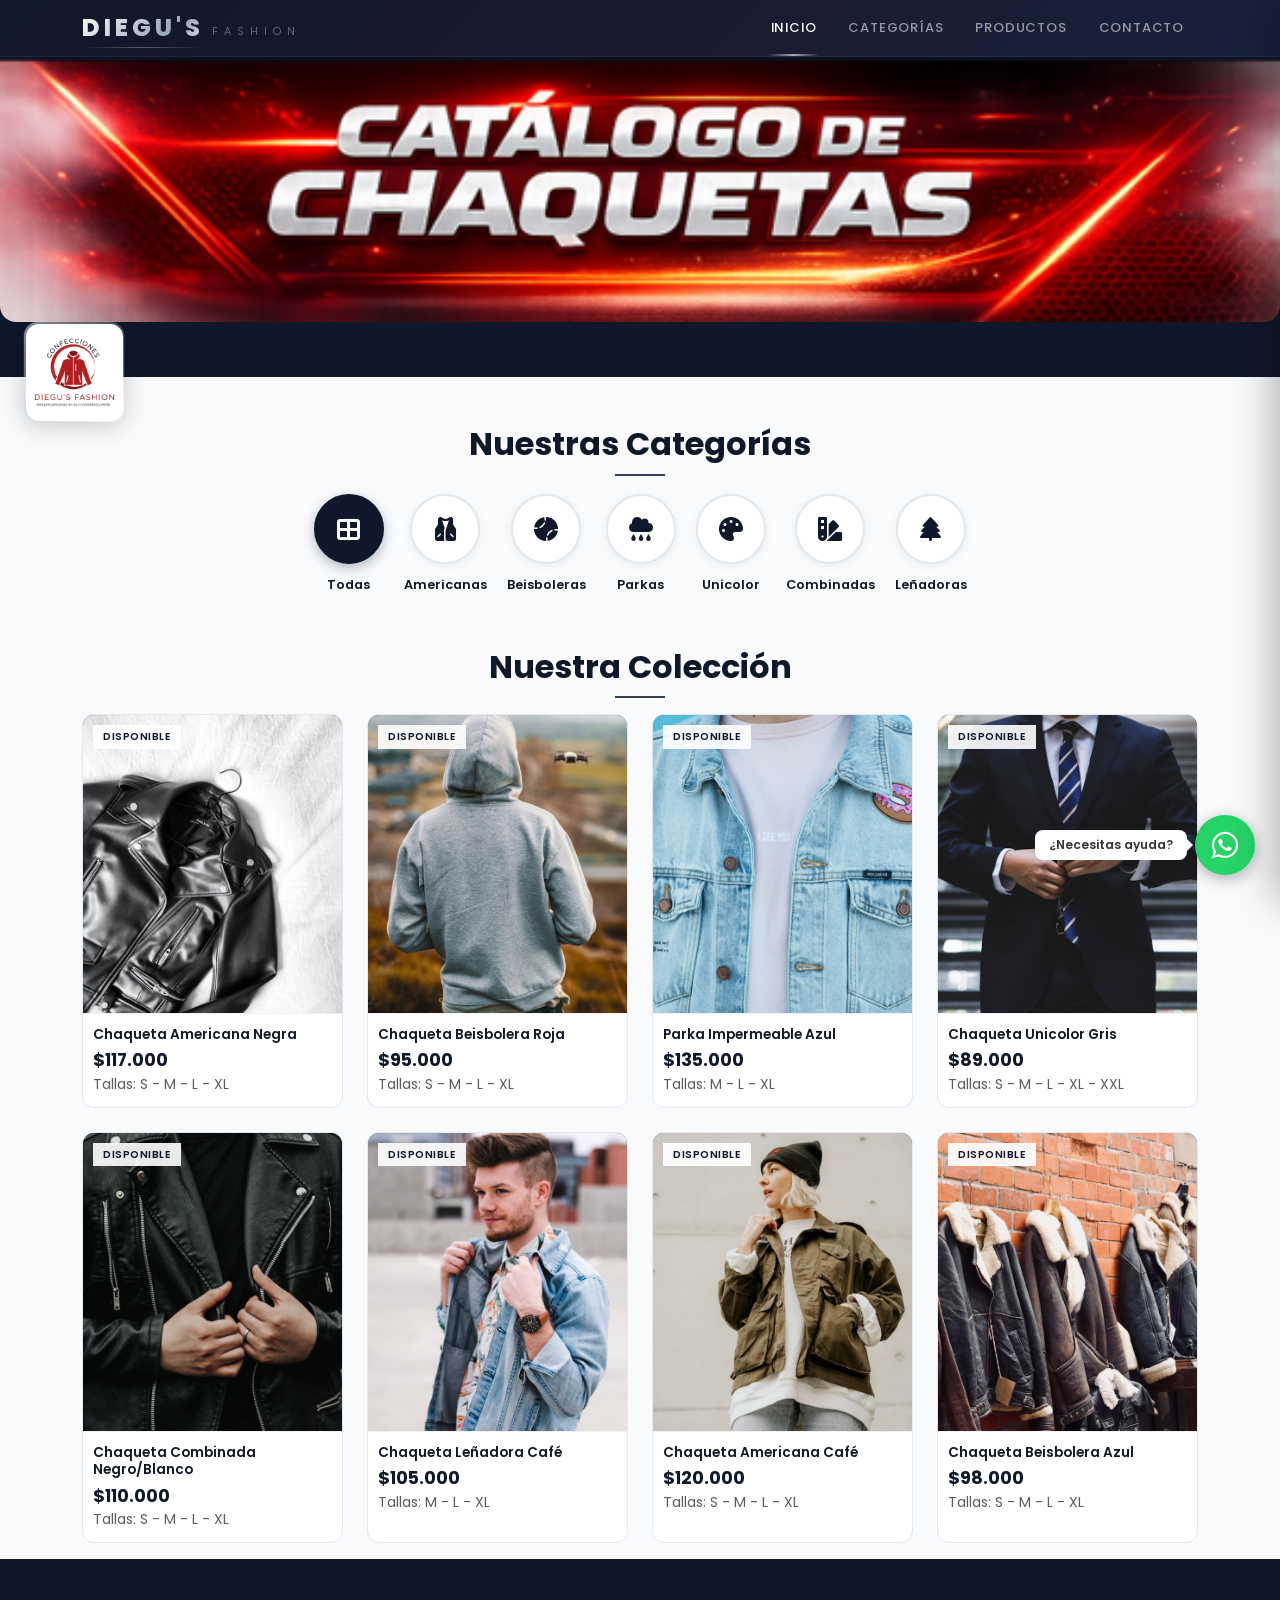
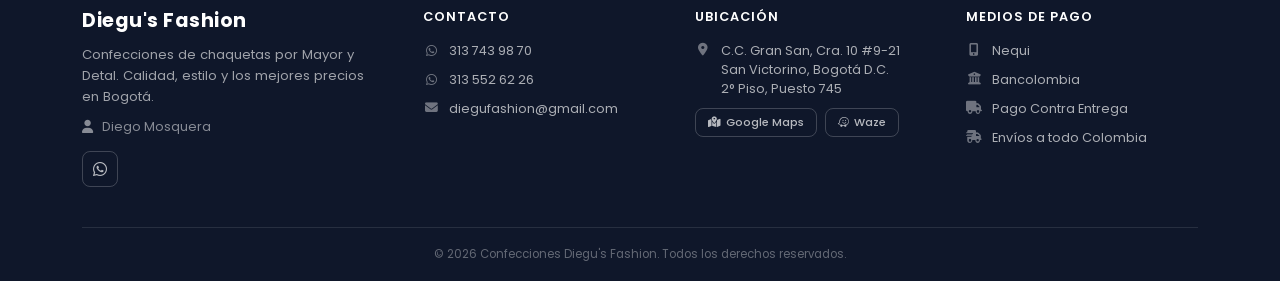
==== index.html @ 2c4150ee "Agregar descripción y colores disponibles a productos (admin + Vista Rápida) - Admin: campos descrip" ====
<!DOCTYPE html>
<html lang="es">
<head>
    <meta charset="UTF-8">
    <meta name="viewport" content="width=device-width, initial-scale=1.0">
    <title>Diegu's Fashion - Chaquetas por Mayor y Detal en Bogotá</title>
    <meta name="description" content="Confecciones Diegu's Fashion - Chaquetas por Mayor y Detal. C.C. Gran San, Cra. 10 #9-21, San Victorino, Bogotá D.C. 2° Piso Puesto 745. Americanas, Beisboleras, Parkas y más.">
    <meta name="keywords" content="chaquetas bogota, chaquetas por mayor, chaquetas detal, san victorino, gran san, americana, beisbolera, parka, confecciones diegu fashion">
    <meta name="author" content="Confecciones Diegu's Fashion">
    <meta name="robots" content="index, follow">
    <meta http-equiv="X-Frame-Options" content="DENY">
    <meta http-equiv="Content-Security-Policy" content="frame-ancestors 'none';">
    <link rel="canonical" href="https://www.diegufashion.com/">
    <!-- Favicon -->
    <link rel="icon" type="image/png" href="img/logo.png">
    <link rel="apple-touch-icon" href="img/logo.png">
    <!-- Open Graph (redes sociales / WhatsApp) -->
    <meta property="og:title" content="Diegu's Fashion - Chaquetas por Mayor y Detal">
    <meta property="og:description" content="Chaquetas Americanas, Beisboleras, Parkas y más. C.C. Gran San, San Victorino, Bogotá. Envíos a todo Colombia.">
    <meta property="og:image" content="https://www.diegufashion.com/img/banner.png">
    <meta property="og:type" content="website">
    <meta property="og:locale" content="es_CO">
    <!-- Twitter Card -->
    <meta name="twitter:card" content="summary_large_image">
    <meta name="twitter:title" content="Diegu's Fashion - Chaquetas por Mayor y Detal">
    <meta name="twitter:description" content="Chaquetas Americanas, Beisboleras, Parkas y más. C.C. Gran San, San Victorino, Bogotá.">
    <meta name="twitter:image" content="https://www.diegufashion.com/img/banner.png">
    <!-- Fuentes y librerías -->
    <link href="https://cdn.jsdelivr.net/npm/bootstrap@5.3.0/dist/css/bootstrap.min.css" rel="stylesheet" crossorigin="anonymous">
    <link href="https://cdnjs.cloudflare.com/ajax/libs/font-awesome/6.4.0/css/all.min.css" rel="stylesheet" crossorigin="anonymous">
    <link href="https://fonts.googleapis.com/css2?family=Poppins:wght@300;400;500;600;700;800&display=swap" rel="stylesheet">
    <link href="css/styles.css" rel="stylesheet">
</head>
<body>

    <!-- SEO: h1 principal (visible solo para buscadores) -->
    <h1 class="visually-hidden">Diegu's Fashion - Chaquetas por Mayor y Detal en Bogotá, San Victorino</h1>

    <!-- Datos estructurados para Google (LocalBusiness) -->
    <script type="application/ld+json">
    {
        "@context": "https://schema.org",
        "@type": "ClothingStore",
        "name": "Confecciones Diegu's Fashion",
        "description": "Chaquetas por Mayor y Detal - Americanas, Beisboleras, Parkas y más",
        "address": {
            "@type": "PostalAddress",
            "streetAddress": "C.C. Gran San, Cra. 10 #9-21, 2° Piso Puesto 745",
            "addressLocality": "Bogotá",
            "addressRegion": "Cundinamarca",
            "addressCountry": "CO"
        },
        "telephone": "+573137439870",
        "image": "https://www.diegufashion.com/img/logo.png",
        "priceRange": "$89.000 - $135.000 COP"
    }
    </script>

    <!-- Header / Navbar -->
    <nav class="navbar navbar-expand-lg navbar-dark sticky-top nav-pro">
        <div class="container">
            <a class="navbar-brand brand-pro" href="#">
                <span class="brand-main">DIEGU'S</span>
                <span class="brand-sub">FASHION</span>
            </a>
            <button class="navbar-toggler border-0" type="button" data-bs-toggle="collapse" data-bs-target="#navbarNav">
                <span class="navbar-toggler-icon"></span>
            </button>
            <div class="collapse navbar-collapse" id="navbarNav">
                <ul class="navbar-nav ms-auto gap-1">
                    <li class="nav-item"><a class="nav-link nav-link-pro active" href="#inicio">Inicio</a></li>
                    <li class="nav-item"><a class="nav-link nav-link-pro" href="#categorias">Categorías</a></li>
                    <li class="nav-item"><a class="nav-link nav-link-pro" href="#productos">Productos</a></li>
                    <li class="nav-item"><a class="nav-link nav-link-pro" href="#contacto">Contacto</a></li>
                </ul>
            </div>
        </div>
    </nav>

    <!-- Banner Principal -->
    <section id="inicio" class="banner-wrapper">
        <div class="banner-logo-wrapper">
            <img src="img/logo.png" alt="Diegu's Fashion Logo" class="banner-logo">
        </div>
        <img src="img/banner.png" alt="Catálogo de Chaquetas - Diegu's Fashion" class="banner-img">
    </section>

    <!-- Categorías con scroll horizontal -->
    <section id="categorias" class="pt-5 pb-3" style="background: var(--claro);">
        <div class="container">
            <h2 class="section-title text-center mb-2">Nuestras Categorías</h2>
            <div class="categorias-scroll">
                <div class="categoria-item" onclick="filtrarCategoria('todas', event)">
                    <div class="categoria-icon"><i class="fas fa-th-large"></i></div>
                    <span>Todas</span>
                </div>
                <div class="categoria-item" onclick="filtrarCategoria('americana', event)">
                    <div class="categoria-icon"><i class="fas fa-vest"></i></div>
                    <span>Americanas</span>
                </div>
                <div class="categoria-item" onclick="filtrarCategoria('beisbolera', event)">
                    <div class="categoria-icon"><i class="fas fa-baseball-ball"></i></div>
                    <span>Beisboleras</span>
                </div>
                <div class="categoria-item" onclick="filtrarCategoria('parka', event)">
                    <div class="categoria-icon"><i class="fas fa-cloud-rain"></i></div>
                    <span>Parkas</span>
                </div>
                <div class="categoria-item" onclick="filtrarCategoria('unicolor', event)">
                    <div class="categoria-icon"><i class="fas fa-palette"></i></div>
                    <span>Unicolor</span>
                </div>
                <div class="categoria-item" onclick="filtrarCategoria('combinada', event)">
                    <div class="categoria-icon"><i class="fas fa-swatchbook"></i></div>
                    <span>Combinadas</span>
                </div>
                <div class="categoria-item" onclick="filtrarCategoria('lenador', event)">
                    <div class="categoria-icon"><i class="fas fa-tree"></i></div>
                    <span>Leñadoras</span>
                </div>
            </div>
        </div>
    </section>

    <!-- Productos -->
    <section id="productos" class="py-3">
        <div class="container">
            <h2 class="section-title text-center mb-3">Nuestra Colección</h2>
            <div class="row g-4" id="productos-grid">

                <!-- Producto 1 -->
                <div class="col-6 col-md-4 col-lg-3 producto-card" data-categoria="americana">
                    <div class="card h-100">
                        <div class="card-img-wrapper">
                            <img src="img/americana-negra.jpg" class="card-img-top" alt="Chaqueta Americana Negra">
                            <span class="badge-disponible">Disponible</span>
                            <button class="btn-vista-rapida" onclick="verDetalle('Chaqueta Americana Negra')">Vista Rápida</button>
                        </div>
                        <div class="card-body">
                            <h6 class="card-title">Chaqueta Americana Negra</h6>
                            <p class="card-price">$117.000</p>
                            <p class="text-muted small mb-0">Tallas: S - M - L - XL</p>
                        </div>
                    </div>
                </div>

                <!-- Producto 2 -->
                <div class="col-6 col-md-4 col-lg-3 producto-card" data-categoria="beisbolera">
                    <div class="card h-100">
                        <div class="card-img-wrapper">
                            <img src="img/beisbolera-roja.jpg" class="card-img-top" alt="Chaqueta Beisbolera Roja">
                            <span class="badge-disponible">Disponible</span>
                            <button class="btn-vista-rapida" onclick="verDetalle('Chaqueta Beisbolera Roja')">Vista Rápida</button>
                        </div>
                        <div class="card-body">
                            <h6 class="card-title">Chaqueta Beisbolera Roja</h6>
                            <p class="card-price">$95.000</p>
                            <p class="text-muted small mb-0">Tallas: S - M - L - XL</p>
                        </div>
                    </div>
                </div>

                <!-- Producto 3 -->
                <div class="col-6 col-md-4 col-lg-3 producto-card" data-categoria="parka">
                    <div class="card h-100">
                        <div class="card-img-wrapper">
                            <img src="img/parka-azul.jpg" class="card-img-top" alt="Parka Impermeable Azul">
                            <span class="badge-disponible">Disponible</span>
                            <button class="btn-vista-rapida" onclick="verDetalle('Parka Impermeable Azul')">Vista Rápida</button>
                        </div>
                        <div class="card-body">
                            <h6 class="card-title">Parka Impermeable Azul</h6>
                            <p class="card-price">$135.000</p>
                            <p class="text-muted small mb-0">Tallas: M - L - XL</p>
                        </div>
                    </div>
                </div>

                <!-- Producto 4 -->
                <div class="col-6 col-md-4 col-lg-3 producto-card" data-categoria="unicolor">
                    <div class="card h-100">
                        <div class="card-img-wrapper">
                            <img src="img/unicolor-gris.jpg" class="card-img-top" alt="Chaqueta Unicolor Gris">
                            <span class="badge-disponible">Disponible</span>
                            <button class="btn-vista-rapida" onclick="verDetalle('Chaqueta Unicolor Gris')">Vista Rápida</button>
                        </div>
                        <div class="card-body">
                            <h6 class="card-title">Chaqueta Unicolor Gris</h6>
                            <p class="card-price">$89.000</p>
                            <p class="text-muted small mb-0">Tallas: S - M - L - XL - XXL</p>
                        </div>
                    </div>
                </div>

                <!-- Producto 5 -->
                <div class="col-6 col-md-4 col-lg-3 producto-card" data-categoria="combinada">
                    <div class="card h-100">
                        <div class="card-img-wrapper">
                            <img src="img/combinada-negra.jpg" class="card-img-top" alt="Chaqueta Combinada Negro/Blanco">
                            <span class="badge-disponible">Disponible</span>
                            <button class="btn-vista-rapida" onclick="verDetalle('Chaqueta Combinada Negro/Blanco')">Vista Rápida</button>
                        </div>
                        <div class="card-body">
                            <h6 class="card-title">Chaqueta Combinada Negro/Blanco</h6>
                            <p class="card-price">$110.000</p>
                            <p class="text-muted small mb-0">Tallas: S - M - L - XL</p>
                        </div>
                    </div>
                </div>

                <!-- Producto 6 -->
                <div class="col-6 col-md-4 col-lg-3 producto-card" data-categoria="lenador">
                    <div class="card h-100">
                        <div class="card-img-wrapper">
                            <img src="img/lenadora-cafe.jpg" class="card-img-top" alt="Chaqueta Leñadora Café">
                            <span class="badge-disponible">Disponible</span>
                            <button class="btn-vista-rapida" onclick="verDetalle('Chaqueta Leñadora Café')">Vista Rápida</button>
                        </div>
                        <div class="card-body">
                            <h6 class="card-title">Chaqueta Leñadora Café</h6>
                            <p class="card-price">$105.000</p>
                            <p class="text-muted small mb-0">Tallas: M - L - XL</p>
                        </div>
                    </div>
                </div>

                <!-- Producto 7 -->
                <div class="col-6 col-md-4 col-lg-3 producto-card" data-categoria="americana">
                    <div class="card h-100">
                        <div class="card-img-wrapper">
                            <img src="img/americana-cafe.jpg" class="card-img-top" alt="Chaqueta Americana Café">
                            <span class="badge-disponible">Disponible</span>
                            <button class="btn-vista-rapida" onclick="verDetalle('Chaqueta Americana Café')">Vista Rápida</button>
                        </div>
                        <div class="card-body">
                            <h6 class="card-title">Chaqueta Americana Café</h6>
                            <p class="card-price">$120.000</p>
                            <p class="text-muted small mb-0">Tallas: S - M - L - XL</p>
                        </div>
                    </div>
                </div>

                <!-- Producto 8 -->
                <div class="col-6 col-md-4 col-lg-3 producto-card" data-categoria="beisbolera">
                    <div class="card h-100">
                        <div class="card-img-wrapper">
                            <img src="img/beisbolera-azul.jpg" class="card-img-top" alt="Chaqueta Beisbolera Azul">
                            <span class="badge-disponible">Disponible</span>
                            <button class="btn-vista-rapida" onclick="verDetalle('Chaqueta Beisbolera Azul')">Vista Rápida</button>
                        </div>
                        <div class="card-body">
                            <h6 class="card-title">Chaqueta Beisbolera Azul</h6>
                            <p class="card-price">$98.000</p>
                            <p class="text-muted small mb-0">Tallas: S - M - L - XL</p>
                        </div>
                    </div>
                </div>

            </div>
        </div>
    </section>

    <!-- Panel Producto Fullscreen (Estilo Top Gun - 2 columnas) -->
    <div id="drawerOverlay" class="drawer-overlay" onclick="cerrarDrawer()"></div>
    <div id="drawerDetalle" class="drawer-panel">
        <!-- Botón cerrar -->
        <button class="drawer-close-btn" onclick="cerrarDrawer()">
            <i class="fas fa-times"></i>
        </button>

        <div class="drawer-layout">
            <!-- COLUMNA IZQUIERDA: Imágenes con scroll -->
            <div class="drawer-col-imgs" id="drawerColImgs">
                <div id="drawerGaleria" class="drawer-galeria-vertical">
                    <!-- Se llena dinámicamente con imágenes apiladas -->
                </div>
            </div>

            <!-- COLUMNA DERECHA: Info fija (no hace scroll) -->
            <div class="drawer-col-info">
                <div class="drawer-info-scroll">
                    <span id="modalProductoCategoria" class="modal-categoria-tag"></span>
                    <h4 id="modalProductoNombre" class="modal-producto-titulo">Nombre del Producto</h4>
                    <h3 id="modalProductoPrecio" class="modal-producto-precio"></h3>
                    <p class="modal-estado"><i class="fas fa-check-circle"></i> Disponible - Envío a todo Colombia</p>

                    <!-- Descripción -->
                    <p id="modalProductoDescripcion" class="modal-descripcion"></p>

                    <hr class="modal-divider">

                    <!-- Color -->
                    <div id="coloresSection" class="mb-3" style="display:none;">
                        <label class="modal-label">COLOR</label>
                        <div id="modalColores" class="d-flex flex-wrap gap-2"></div>
                    </div>

                    <!-- Talla -->
                    <div class="mb-3">
                        <label class="modal-label">TALLA</label>
                        <div id="modalTallas" class="d-flex flex-wrap gap-2"></div>
                    </div>

                    <!-- Cantidad -->
                    <div class="mb-3">
                        <label class="modal-label">CANTIDAD</label>
                        <div class="modal-cantidad-wrapper">
                            <button class="modal-qty-btn" type="button" onclick="cambiarCantidad(-1)">-</button>
                            <input type="number" id="cantidad" class="modal-qty-input" value="1" min="1" max="50">
                            <button class="modal-qty-btn" type="button" onclick="cambiarCantidad(1)">+</button>
                        </div>
                    </div>

                    <hr class="modal-divider">

                    <!-- Método de pago -->
                    <div class="mb-3">
                        <label class="modal-label">MÉTODO DE PAGO</label>
                        <div class="modal-pago-opciones">
                            <label class="modal-pago-item">
                                <input type="radio" name="metodoPago" id="pagoNequi" value="nequi" checked onchange="togglePagoOpciones()">
                                <span class="modal-pago-box">
                                    <i class="fas fa-mobile-alt"></i>
                                    <span>Nequi<br><small>300 123 4567</small></span>
                                </span>
                            </label>
                            <label class="modal-pago-item">
                                <input type="radio" name="metodoPago" id="pagoCuenta" value="cuenta" onchange="togglePagoOpciones()">
                                <span class="modal-pago-box">
                                    <i class="fas fa-university"></i>
                                    <span>Bancolombia<br><small>123-456789-00</small></span>
                                </span>
                            </label>
                            <label class="modal-pago-item">
                                <input type="radio" name="metodoPago" id="pagoContraEntrega" value="contra_entrega" onchange="togglePagoOpciones()">
                                <span class="modal-pago-box">
                                    <i class="fas fa-truck"></i>
                                    <span>Contra<br><small>Entrega</small></span>
                                </span>
                            </label>
                        </div>
                    </div>

                    <!-- Comprobante (Nequi / Cuenta) -->
                    <div id="camposComprobante" style="display:none;">
                        <div class="modal-seccion-pago">
                            <h6 class="modal-label"><i class="fas fa-receipt"></i> REALIZAR PAGO</h6>
                            <div id="btnAbrirNequi" class="mb-2 d-grid" style="display:none">
                                <button type="button" class="btn-nequi-abrir" onclick="abrirNequi()">
                                    <i class="fas fa-mobile-alt"></i> Abrir Nequi para pagar
                                </button>
                                <p class="small text-muted mt-1 mb-0 text-center">Se abrirá la app Nequi en tu celular</p>
                            </div>
                            <div class="mb-2">
                                <label class="form-label small fw-bold">A nombre de quién llega la consignación:</label>
                                <input type="text" id="nombreConsignante" class="modal-input" placeholder="Nombre completo">
                            </div>
                            <div class="mb-2">
                                <label class="form-label small fw-bold">Adjunta tu comprobante:</label>
                                <input type="file" id="comprobanteArchivo" class="modal-input" accept="image/*" onchange="previsualizarComprobante()">
                            </div>
                            <div id="comprobantePreview" class="mb-2 text-center" style="display:none;">
                                <img id="comprobanteImg" src="" class="img-fluid border" style="max-height:100px;" alt="Comprobante">
                            </div>
                            <div class="modal-alerta-pago">
                                <i class="fas fa-shield-alt"></i> Todo pago será <strong>verificado</strong> antes de procesar el pedido.
                            </div>
                        </div>
                    </div>

                    <!-- Campos de entrega -->
                    <div id="camposEntrega" style="display:none;">
                        <div class="modal-seccion-pago">
                            <h6 class="modal-label"><i class="fas fa-truck"></i> DATOS DE ENTREGA</h6>
                            <div class="mb-2">
                                <input type="text" id="direccionEntrega" class="modal-input" placeholder="Dirección de entrega">
                            </div>
                            <div class="mb-2">
                                <input type="text" id="nombreRecibe" class="modal-input" placeholder="¿Quién recibe?">
                            </div>
                            <div class="mb-2">
                                <select id="formaPagoEntrega" class="modal-input">
                                    <option value="">¿Cómo paga al recibir?</option>
                                    <option value="Efectivo">Efectivo</option>
                                    <option value="Transferencia Nequi">Transferencia Nequi</option>
                                    <option value="Consignación Bancolombia">Consignación Bancolombia</option>
                                </select>
                            </div>
                            <div class="mb-2">
                                <input type="text" id="horarioEntrega" class="modal-input" placeholder="Horario de entrega">
                            </div>
                            <div class="modal-alerta-pago" style="background:#FEF3C7; color:#92400E;">
                                <i class="fas fa-exclamation-triangle"></i> Se verificará el pago antes de entregar.
                            </div>
                        </div>
                    </div>

                    <!-- Botón Hacer Pedido -->
                    <button class="btn-hacer-pedido" onclick="enviarWhatsApp()">
                        <i class="fab fa-whatsapp"></i> HACER PEDIDO
                    </button>
                </div>
            </div>
        </div>
    </div>

    <!-- Modal Alerta Profesional -->
    <div class="modal fade" id="modalAlerta" tabindex="-1" aria-hidden="true" data-bs-backdrop="static">
        <div class="modal-dialog modal-dialog-centered modal-sm">
            <div class="modal-content border-0 shadow-lg" style="border-radius:16px; overflow:hidden;">
                <div class="modal-body text-center p-4">
                    <div id="alertaIcono" class="mb-3"></div>
                    <h6 id="alertaTitulo" class="fw-bold mb-2"></h6>
                    <p id="alertaMensaje" class="small text-muted mb-3"></p>
                    <button type="button" class="btn btn-sm fw-bold px-4" id="alertaBtn" data-bs-dismiss="modal" style="border-radius:20px;">Entendido</button>
                </div>
            </div>
        </div>
    </div>

    <!-- Footer Profesional -->
    <footer id="contacto" class="footer-pro">
        <div class="container">
            <div class="footer-grid">
                <!-- Col 1: Marca -->
                <div class="footer-col">
                    <h5 class="footer-titulo">Diegu's Fashion</h5>
                    <p class="footer-desc">Confecciones de chaquetas por Mayor y Detal. Calidad, estilo y los mejores precios en Bogotá.</p>
                    <p class="footer-owner"><i class="fas fa-user"></i> Diego Mosquera</p>
                    <div class="footer-redes">
                        <a href="https://wa.me/573137439870" target="_blank"><i class="fab fa-whatsapp"></i></a>
                        <!-- <a href="https://instagram.com/diegufashion" target="_blank"><i class="fab fa-instagram"></i></a> -->
                        <!-- <a href="https://facebook.com/diegufashion" target="_blank"><i class="fab fa-facebook"></i></a> -->
                    </div>
                </div>

                <!-- Col 2: Contacto -->
                <div class="footer-col">
                    <h6 class="footer-subtitulo">Contacto</h6>
                    <div class="footer-item">
                        <i class="fab fa-whatsapp"></i>
                        <a href="https://wa.me/573137439870" target="_blank">313 743 98 70</a>
                    </div>
                    <div class="footer-item">
                        <i class="fab fa-whatsapp"></i>
                        <a href="https://wa.me/573135526226" target="_blank">313 552 62 26</a>
                    </div>
                    <div class="footer-item">
                        <i class="fas fa-envelope"></i>
                        <span>diegufashion@gmail.com</span>
                    </div>
                </div>

                <!-- Col 3: Ubicación -->
                <div class="footer-col">
                    <h6 class="footer-subtitulo">Ubicación</h6>
                    <div class="footer-item">
                        <i class="fas fa-map-marker-alt"></i>
                        <span>C.C. Gran San, Cra. 10 #9-21<br>San Victorino, Bogotá D.C.<br>2° Piso, Puesto 745</span>
                    </div>
                    <div class="footer-nav-btns">
                        <a href="https://www.google.com/maps/search/?api=1&query=Centro+Comercial+Gran+San+San+Victorino+Bogota" target="_blank" class="footer-nav-btn">
                            <i class="fas fa-map-marked-alt"></i> Google Maps
                        </a>
                        <a href="https://waze.com/ul?q=Centro+Comercial+Gran+San+San+Victorino+Bogota&navigate=yes" target="_blank" class="footer-nav-btn">
                            <i class="fab fa-waze"></i> Waze
                        </a>
                    </div>
                </div>

                <!-- Col 4: Medios de Pago -->
                <div class="footer-col">
                    <h6 class="footer-subtitulo">Medios de Pago</h6>
                    <div class="footer-item"><i class="fas fa-mobile-alt"></i> <span>Nequi</span></div>
                    <div class="footer-item"><i class="fas fa-university"></i> <span>Bancolombia</span></div>
                    <div class="footer-item"><i class="fas fa-truck"></i> <span>Pago Contra Entrega</span></div>
                    <div class="footer-item"><i class="fas fa-shipping-fast"></i> <span>Envíos a todo Colombia</span></div>
                </div>
            </div>

            <!-- Línea divisoria + Copyright -->
            <div class="footer-bottom">
                <p>&copy; 2026 Confecciones Diegu's Fashion. Todos los derechos reservados.</p>
            </div>
        </div>
    </footer>

    <!-- Botón flotante WhatsApp -->
    <a href="https://wa.me/573137439870?text=Hola%2C%20quiero%20información%20sobre%20chaquetas" class="whatsapp-float" target="_blank">
        <i class="fab fa-whatsapp"></i>
        <span class="whatsapp-label">¿Necesitas ayuda?</span>
    </a>

    <script src="https://cdn.jsdelivr.net/npm/bootstrap@5.3.0/dist/js/bootstrap.bundle.min.js" crossorigin="anonymous"></script>
    <!-- Firebase (carga productos y config desde la nube) -->
    <script src="https://www.gstatic.com/firebasejs/10.7.0/firebase-app-compat.js"></script>
    <script src="https://www.gstatic.com/firebasejs/10.7.0/firebase-firestore-compat.js"></script>
    <script src="firebase-config.js"></script>
    <script src="js/main.js"></script>
</body>
</html>
---- css/styles.css ----
/* ============================================
   Diegu's Fashion - Styles
   ============================================ */

* {
    margin: 0;
    padding: 0;
    box-sizing: border-box;
}

body {
    font-family: 'Poppins', sans-serif;
    color: var(--texto);
    background-color: var(--claro);
}

/* ---------- Variables de color ---------- */
:root {
    --oscuro: #0F172A;
    --oscuro-medio: #1E293B;
    --acento: #334155;
    --claro: #F8FAFC;
    --texto: #111827;
    --gris-medio: #64748B;
    --borde: #E2E8F0;
}

/* ---------- Navbar Pro ---------- */
.nav-pro {
    background: linear-gradient(135deg, #0F172A 0%, #1a1a2e 50%, #16213e 100%);
    padding: 0;
    border-bottom: 1px solid rgba(255,255,255,0.06);
    box-shadow: 0 4px 30px rgba(0, 0, 0, 0.3);
    transition: all 0.4s ease;
}

.nav-pro.scrolled {
    background: linear-gradient(135deg, rgba(15,23,42,0.97) 0%, rgba(26,26,46,0.97) 100%);
    backdrop-filter: blur(12px);
    -webkit-backdrop-filter: blur(12px);
    box-shadow: 0 2px 20px rgba(0, 0, 0, 0.4);
}

/* Brand typography - fashion style */
.brand-pro {
    display: flex;
    align-items: baseline;
    gap: 8px;
    text-decoration: none !important;
    padding: 10px 0;
}

.brand-main {
    font-family: 'Poppins', sans-serif;
    font-weight: 800;
    font-size: 1.5rem;
    letter-spacing: 4px;
    text-transform: uppercase;
    background: linear-gradient(135deg, #fff 0%, #94a3b8 40%, #fff 60%, #cbd5e1 100%);
    background-size: 200% auto;
    -webkit-background-clip: text;
    -webkit-text-fill-color: transparent;
    background-clip: text;
    animation: shimmer-brand 4s ease-in-out infinite;
    position: relative;
}

.brand-main::after {
    content: '';
    position: absolute;
    bottom: -2px;
    left: 0;
    width: 100%;
    height: 1px;
    background: linear-gradient(90deg, transparent, rgba(255,255,255,0.3), transparent);
}

@keyframes shimmer-brand {
    0% { background-position: -200% center; }
    100% { background-position: 200% center; }
}

.brand-sub {
    font-family: 'Poppins', sans-serif;
    font-weight: 300;
    font-size: 0.7rem;
    letter-spacing: 6px;
    text-transform: uppercase;
    color: rgba(255,255,255,0.4);
    position: relative;
    top: -1px;
}

/* Nav links - clean modern */
.nav-link-pro {
    font-weight: 500;
    font-size: 0.82rem;
    letter-spacing: 0.8px;
    text-transform: uppercase;
    color: rgba(255,255,255,0.55) !important;
    padding: 18px 14px !important;
    position: relative;
    transition: color 0.3s;
}

.nav-link-pro::after {
    content: '';
    position: absolute;
    bottom: 0;
    left: 50%;
    transform: translateX(-50%);
    width: 0;
    height: 2px;
    background: linear-gradient(90deg, transparent, rgba(255,255,255,0.6), transparent);
    transition: width 0.3s ease;
}

.nav-link-pro:hover,
.nav-link-pro.active {
    color: #fff !important;
}

.nav-link-pro:hover::after,
.nav-link-pro.active::after {
    width: 70%;
}

.navbar-toggler:focus {
    box-shadow: none;
}

/* ---------- Banner ---------- */
.banner-wrapper {
    position: relative;
    width: 100%;
    background: var(--oscuro);
    margin-bottom: 0;
    overflow: visible;
    padding-bottom: 55px;
}

.banner-img {
    width: 100%;
    height: auto;
    display: block;
    border-radius: 0 0 16px 16px;
}

.banner-logo-wrapper {
    position: absolute;
    left: 24px;
    bottom: -45px;
    z-index: 10;
    width: 100px;
    height: 100px;
    border-radius: 14px;
    background: linear-gradient(135deg, rgba(255,255,255,0.5), rgba(148,163,184,0.4), rgba(255,255,255,0.5));
    padding: 1.5px;
    box-shadow: 0 4px 24px rgba(0, 0, 0, 0.2), 0 0 0 1px rgba(255,255,255,0.08);
    transition: box-shadow 0.4s ease;
}

.banner-logo-wrapper:hover {
    box-shadow: 0 6px 30px rgba(0, 0, 0, 0.25), 0 0 15px rgba(148,163,184,0.15);
}

.banner-logo {
    width: 100%;
    height: 100%;
    object-fit: contain;
    background: #fff;
    border-radius: 13px;
    padding: 5px;
    display: block;
}

/* ---------- Títulos de sección ---------- */
.section-title {
    font-weight: 700;
    color: var(--oscuro);
    position: relative;
    display: inline-block;
    width: 100%;
}

.section-title::after {
    content: '';
    display: block;
    width: 50px;
    height: 2px;
    background: var(--acento);
    margin: 10px auto 0;
}

.section-title.text-white {
    color: #fff !important;
}

.section-title.text-white::after {
    background: var(--gris-medio);
}

/* ---------- Categorías scroll horizontal ---------- */
.categorias-scroll {
    display: flex;
    gap: 20px;
    overflow-x: auto;
    padding: 10px 0 20px;
    scrollbar-width: thin;
    scrollbar-color: var(--acento) transparent;
    justify-content: center;
    flex-wrap: wrap;
}

.categorias-scroll::-webkit-scrollbar {
    height: 4px;
}

.categorias-scroll::-webkit-scrollbar-thumb {
    background: var(--acento);
    border-radius: 4px;
}

.categoria-item {
    flex-shrink: 0;
    text-align: center;
    cursor: pointer;
    transition: transform 0.3s;
}

.categoria-item:hover {
    transform: translateY(-5px);
}

.categoria-item.activa .categoria-icon {
    background: var(--oscuro);
    color: #fff;
    border-color: var(--oscuro);
    box-shadow: 0 4px 12px rgba(15, 23, 42, 0.3);
}

.categoria-icon {
    width: 70px;
    height: 70px;
    border-radius: 50%;
    background: #fff;
    display: flex;
    align-items: center;
    justify-content: center;
    margin: 0 auto 8px;
    font-size: 1.5rem;
    color: var(--oscuro);
    border: 2px solid var(--borde);
    transition: all 0.3s;
    box-shadow: 0 2px 8px rgba(0, 0, 0, 0.06);
}

.categoria-item:hover .categoria-icon {
    background: var(--oscuro);
    color: #fff;
    border-color: var(--oscuro);
}

.categoria-item span {
    font-size: 0.8rem;
    font-weight: 600;
    color: var(--texto);
}

/* ---------- Productos ---------- */
.card {
    border: none;
    border-radius: 12px;
    overflow: hidden;
    transition: box-shadow 0.4s ease;
    background: #fff;
    border: 1px solid var(--borde);
}

.card:hover {
    box-shadow: 0 8px 30px rgba(0, 0, 0, 0.12);
}

.card-img-wrapper {
    position: relative;
    overflow: hidden;
    aspect-ratio: 1 / 1.15;
    /* Fondo relieve gris semi-oscuro con patrón diamante sutil */
    background-color: #4B5563;
    background-image:
        linear-gradient(135deg, rgba(255,255,255,0.04) 25%, transparent 25%),
        linear-gradient(225deg, rgba(255,255,255,0.04) 25%, transparent 25%),
        linear-gradient(45deg, rgba(255,255,255,0.04) 25%, transparent 25%),
        linear-gradient(315deg, rgba(255,255,255,0.04) 25%, transparent 25%);
    background-size: 20px 20px;
    background-position: 10px 0, 10px 0, 0 0, 0 0;
}

.card-img-wrapper img {
    transition: transform 0.6s ease;
    width: 100%;
    height: 100%;
    object-fit: cover;
    padding: 0;
}

.card:hover .card-img-wrapper img {
    transform: scale(1.08);
}

/* Overlay oscuro al hacer hover */
.card-img-wrapper::after {
    content: '';
    position: absolute;
    top: 0;
    left: 0;
    width: 100%;
    height: 100%;
    background: rgba(0, 0, 0, 0);
    transition: background 0.4s ease;
    pointer-events: none;
    z-index: 1;
}

.card:hover .card-img-wrapper::after {
    background: rgba(0, 0, 0, 0.15);
}

/* Botón Vista Rápida (aparece al hover) */
.btn-vista-rapida {
    position: absolute;
    bottom: -50px;
    left: 50%;
    transform: translateX(-50%);
    background: rgba(15, 23, 42, 0.92);
    color: #fff;
    border: none;
    border-radius: 8px;
    padding: 10px 28px;
    font-weight: 600;
    font-size: 0.8rem;
    letter-spacing: 0.5px;
    text-transform: uppercase;
    cursor: pointer;
    transition: bottom 0.4s ease, background 0.3s;
    z-index: 5;
    white-space: nowrap;
    pointer-events: all;
}

.card:hover .btn-vista-rapida {
    bottom: 15px;
}

.btn-vista-rapida:hover {
    background: var(--oscuro-medio);
}

.badge-disponible {
    position: absolute;
    top: 10px;
    left: 10px;
    background: rgba(255, 255, 255, 0.9);
    color: var(--oscuro);
    padding: 4px 10px;
    border-radius: 0;
    font-size: 0.65rem;
    font-weight: 600;
    letter-spacing: 0.5px;
    text-transform: uppercase;
    z-index: 2;
}

.card-body {
    padding: 12px 10px !important;
    border-top: 1px solid #f0f0f0;
}

.card-title {
    font-weight: 600;
    font-size: 0.85rem;
    color: var(--texto);
    min-height: auto;
    display: block;
    text-align: left;
    margin-bottom: 4px;
    line-height: 1.3;
}

.card-price {
    font-size: 1.1rem;
    font-weight: 700;
    color: var(--oscuro);
    margin-bottom: 0;
    text-align: left;
}

/* Ocultar botón original "Ver Detalles" en card-body */
.btn-comprar {
    display: none;
}

/* ---------- Panel Producto Fullscreen (Estilo Top Gun) ---------- */
.drawer-overlay {
    position: fixed;
    top: 0;
    left: 0;
    width: 100%;
    height: 100%;
    background: rgba(0, 0, 0, 0);
    z-index: 1040;
    pointer-events: none;
    transition: background 0.4s ease;
}

.drawer-overlay.activo {
    background: rgba(0, 0, 0, 0.6);
    pointer-events: all;
}

.drawer-panel {
    position: fixed;
    top: 0;
    right: 0;
    width: 900px;
    max-width: 95vw;
    height: 100vh;
    background: #fff;
    z-index: 1050;
    box-shadow: -5px 0 40px rgba(0, 0, 0, 0.3);
    transform: translateX(100%);
    transition: transform 0.45s cubic-bezier(0.25, 0.8, 0.25, 1);
    overflow: hidden;
}

.drawer-panel.activo {
    transform: translateX(0);
}

.drawer-close-btn {
    position: absolute;
    top: 14px;
    right: 14px;
    width: 38px;
    height: 38px;
    background: var(--oscuro);
    color: #fff;
    border: none;
    border-radius: 8px;
    font-size: 0.95rem;
    cursor: pointer;
    z-index: 10;
    display: flex;
    align-items: center;
    justify-content: center;
    transition: background 0.3s;
}

.drawer-close-btn:hover {
    background: var(--acento);
}

/* Layout 2 columnas */
.drawer-layout {
    display: flex;
    height: 100%;
}

/* Columna izquierda: imágenes con scroll */
.drawer-col-imgs {
    flex: 1;
    overflow-y: auto;
    overflow-x: hidden;
    background: #4B5563;
    scrollbar-width: thin;
    scrollbar-color: #ccc transparent;
}

.drawer-col-imgs::-webkit-scrollbar {
    width: 3px;
}

.drawer-col-imgs::-webkit-scrollbar-thumb {
    background: #bbb;
    border-radius: 3px;
}

/* Imágenes apiladas verticalmente */
.drawer-galeria-vertical {
    display: flex;
    flex-direction: column;
    gap: 2px;
}

.drawer-galeria-vertical .drawer-img-item {
    width: 100%;
    display: flex;
    align-items: center;
    justify-content: center;
    padding: 0;
    background-color: #4B5563;
    background-image:
        linear-gradient(135deg, rgba(255,255,255,0.04) 25%, transparent 25%),
        linear-gradient(225deg, rgba(255,255,255,0.04) 25%, transparent 25%),
        linear-gradient(45deg, rgba(255,255,255,0.04) 25%, transparent 25%),
        linear-gradient(315deg, rgba(255,255,255,0.04) 25%, transparent 25%);
    background-size: 20px 20px;
    background-position: 10px 0, 10px 0, 0 0, 0 0;
}

.drawer-galeria-vertical .drawer-img-item img {
    width: 100%;
    max-height: 500px;
    object-fit: cover;
}

/* Columna derecha: info fija */
.drawer-col-info {
    width: 380px;
    min-width: 380px;
    border-left: 1px solid #eee;
    background: #fafafa;
    overflow-y: auto;
    overflow-x: hidden;
    scrollbar-width: thin;
    scrollbar-color: #ddd transparent;
}

.drawer-col-info::-webkit-scrollbar {
    width: 3px;
}

.drawer-col-info::-webkit-scrollbar-thumb {
    background: #ccc;
}

.drawer-info-scroll {
    padding: 28px 22px 35px;
}

.modal-categoria-tag {
    display: inline-block;
    font-size: 0.65rem;
    font-weight: 700;
    letter-spacing: 1.5px;
    text-transform: uppercase;
    color: #888;
    margin-bottom: 6px;
}

.modal-producto-titulo {
    font-weight: 700;
    font-size: 1.3rem;
    color: var(--oscuro);
    margin-bottom: 8px;
    line-height: 1.3;
    font-family: 'Poppins', sans-serif;
}

.modal-producto-precio {
    font-weight: 800;
    font-size: 1.6rem;
    color: var(--oscuro);
    margin-bottom: 6px;
}

.modal-estado {
    font-size: 0.78rem;
    color: #28a745;
    font-weight: 500;
    margin-bottom: 0;
}

.modal-estado i {
    margin-right: 4px;
}

.modal-divider {
    border-color: #e0e0e0;
    margin: 14px 0;
}

.modal-label {
    display: block;
    font-size: 0.7rem;
    font-weight: 700;
    letter-spacing: 1.2px;
    color: #555;
    margin-bottom: 8px;
}

/* Cantidad estilo Top Gun */
.modal-cantidad-wrapper {
    display: inline-flex;
    border: 1px solid #ccc;
    border-radius: 8px;
    overflow: hidden;
    align-items: center;
}

.modal-qty-btn {
    width: 40px;
    height: 40px;
    background: #fff;
    border: none;
    font-size: 1rem;
    font-weight: 600;
    color: #333;
    cursor: pointer;
    transition: background 0.2s;
}

.modal-qty-btn:hover {
    background: #f0f0f0;
}

.modal-qty-input {
    width: 50px;
    height: 40px;
    text-align: center;
    border: none;
    border-left: 1px solid #ccc;
    border-right: 1px solid #ccc;
    font-weight: 600;
    font-size: 0.95rem;
    -moz-appearance: textfield;
}

.modal-qty-input::-webkit-inner-spin-button,
.modal-qty-input::-webkit-outer-spin-button {
    -webkit-appearance: none;
}

/* Método de pago estilo tarjetas */
.modal-pago-opciones {
    display: flex;
    gap: 8px;
    flex-wrap: wrap;
}

.modal-pago-item {
    cursor: pointer;
    flex: 1;
    min-width: 90px;
}

.modal-pago-item input[type="radio"] {
    display: none;
}

.modal-pago-box {
    display: flex;
    flex-direction: column;
    align-items: center;
    text-align: center;
    padding: 10px 6px;
    border: 2px solid #ddd;
    border-radius: 10px;
    background: #fff;
    transition: all 0.3s;
    font-size: 0.72rem;
    font-weight: 600;
    color: #555;
    gap: 4px;
}

.modal-pago-box i {
    font-size: 1.2rem;
    color: #999;
    transition: color 0.3s;
}

.modal-pago-box small {
    font-weight: 400;
    color: #888;
}

.modal-pago-item input[type="radio"]:checked + .modal-pago-box {
    border-color: #151515;
    background: var(--oscuro);
    color: #fff;
}

.modal-pago-item input[type="radio"]:checked + .modal-pago-box i {
    color: #fff;
}

.modal-pago-item input[type="radio"]:checked + .modal-pago-box small {
    color: #ccc;
}

/* Sección de pago/entrega dentro del modal */
.modal-seccion-pago {
    background: #fff;
    border: 1px solid #eee;
    border-radius: 10px;
    padding: 14px;
    margin-bottom: 12px;
}

.modal-input {
    width: 100%;
    padding: 8px 12px;
    border: 1px solid #ccc;
    border-radius: 8px;
    font-size: 0.82rem;
    font-family: 'Poppins', sans-serif;
    background: #fff;
    transition: border-color 0.3s;
}

.modal-input:focus {
    outline: none;
    border-color: #151515;
}

.modal-alerta-pago {
    background: #FEE2E2;
    color: #991B1B;
    padding: 8px 12px;
    border-radius: 8px;
    font-size: 0.72rem;
    font-weight: 500;
    margin-top: 10px;
}

.btn-nequi-abrir {
    width: 100%;
    padding: 10px;
    background: #E1306C;
    color: #fff;
    border: none;
    border-radius: 8px;
    font-weight: 700;
    font-size: 0.85rem;
    cursor: pointer;
    transition: background 0.3s;
}

.btn-nequi-abrir:hover {
    background: #c4285d;
}

/* Botón Hacer Pedido estilo Top Gun */
.btn-hacer-pedido {
    width: 100%;
    padding: 14px;
    background: var(--oscuro);
    color: #fff;
    border: none;
    border-radius: 10px;
    font-weight: 700;
    font-size: 0.95rem;
    letter-spacing: 1px;
    text-transform: uppercase;
    cursor: pointer;
    transition: background 0.3s;
    margin-top: 16px;
}

.btn-hacer-pedido:hover {
    background: #25D366;
}

.btn-hacer-pedido i {
    margin-right: 8px;
}

/* Modal Alerta Profesional */
#modalAlerta .modal-content {
    border-radius: 16px;
}

.alerta-icono-error {
    width: 60px;
    height: 60px;
    border-radius: 50%;
    background: #FEE2E2;
    display: inline-flex;
    align-items: center;
    justify-content: center;
    font-size: 1.5rem;
    color: #DC3545;
}

.alerta-icono-warning {
    width: 60px;
    height: 60px;
    border-radius: 50%;
    background: #FEF3C7;
    display: inline-flex;
    align-items: center;
    justify-content: center;
    font-size: 1.5rem;
    color: #D97706;
}

.alerta-icono-success {
    width: 60px;
    height: 60px;
    border-radius: 50%;
    background: #D1FAE5;
    display: inline-flex;
    align-items: center;
    justify-content: center;
    font-size: 1.5rem;
    color: #059669;
}

.alerta-icono-info {
    width: 60px;
    height: 60px;
    border-radius: 50%;
    background: #DBEAFE;
    display: inline-flex;
    align-items: center;
    justify-content: center;
    font-size: 1.5rem;
    color: #2563EB;
}

.modal-header {
    border-bottom: none;
}

.modal-body {
    padding: 30px;
}

.form-check-label {
    cursor: pointer;
}

.form-check-input:checked {
    background-color: var(--oscuro);
    border-color: var(--oscuro);
}

/* Descripción del producto */
.modal-descripcion {
    font-size: 0.82rem;
    color: #555;
    line-height: 1.6;
    margin-top: 10px;
    margin-bottom: 0;
}

/* Botones de color */
.color-btn {
    display: inline-flex;
    align-items: center;
    justify-content: center;
    min-width: 44px;
    height: 36px;
    border-radius: 20px;
    border: 1.5px solid #ccc;
    background: #fff;
    color: #333;
    font-weight: 600;
    cursor: pointer;
    transition: all 0.2s;
    font-size: 0.75rem;
    padding: 0 14px;
}

.color-btn:hover {
    border-color: var(--oscuro);
    color: var(--oscuro);
}

.color-btn.seleccionado {
    background: var(--oscuro);
    border-color: var(--oscuro);
    color: #fff;
}

/* Tallas estilo Top Gun (cuadradas) */
.talla-btn {
    display: inline-flex;
    align-items: center;
    justify-content: center;
    min-width: 44px;
    height: 40px;
    border-radius: 8px;
    border: 1px solid #ccc;
    background: #fff;
    color: #333;
    font-weight: 600;
    cursor: pointer;
    transition: all 0.2s;
    font-size: 0.8rem;
    padding: 0 10px;
}

.talla-btn:hover {
    border-color: var(--oscuro);
    color: var(--oscuro);
}

.talla-btn.seleccionada {
    background: var(--oscuro);
    border-color: var(--oscuro);
    color: #fff;
}

/* ---------- Footer Profesional ---------- */
.footer-pro {
    background: var(--oscuro);
    color: rgba(255, 255, 255, 0.8);
    padding: 50px 0 0;
}

.footer-grid {
    display: grid;
    grid-template-columns: 1.3fr 1fr 1fr 1fr;
    gap: 40px;
    padding-bottom: 40px;
}

.footer-titulo {
    font-weight: 700;
    font-size: 1.2rem;
    color: #fff;
    margin-bottom: 12px;
    letter-spacing: 0.5px;
}

.footer-desc {
    font-size: 0.82rem;
    line-height: 1.6;
    color: rgba(255, 255, 255, 0.6);
    margin-bottom: 10px;
}

.footer-owner {
    font-size: 0.8rem;
    color: rgba(255, 255, 255, 0.5);
    margin-bottom: 14px;
}

.footer-owner i {
    margin-right: 6px;
}

.footer-redes {
    display: flex;
    gap: 12px;
}

.footer-redes a {
    width: 36px;
    height: 36px;
    display: flex;
    align-items: center;
    justify-content: center;
    border: 1px solid rgba(255, 255, 255, 0.2);
    border-radius: 8px;
    color: rgba(255, 255, 255, 0.7);
    font-size: 1rem;
    transition: all 0.3s;
    text-decoration: none;
}

.footer-redes a:hover {
    background: #fff;
    color: var(--oscuro);
    border-color: #fff;

}

.footer-subtitulo {
    font-weight: 600;
    font-size: 0.8rem;
    color: #fff;
    text-transform: uppercase;
    letter-spacing: 1px;
    margin-bottom: 16px;
}

.footer-item {
    display: flex;
    align-items: flex-start;
    gap: 10px;
    font-size: 0.8rem;
    margin-bottom: 10px;
    color: rgba(255, 255, 255, 0.65);
    line-height: 1.5;
}

.footer-item i {
    margin-top: 3px;
    color: rgba(255, 255, 255, 0.4);
    min-width: 16px;
    text-align: center;
}

.footer-item a {
    color: rgba(255, 255, 255, 0.65);
    text-decoration: none;
    transition: color 0.3s;
}

.footer-item a:hover {
    color: #fff;
}

.footer-nav-btns {
    display: flex;
    gap: 8px;
    margin-top: 10px;
}

.footer-nav-btn {
    display: inline-flex;
    align-items: center;
    gap: 5px;
    padding: 5px 12px;
    border: 1px solid rgba(255, 255, 255, 0.2);
    border-radius: 8px;
    color: rgba(255, 255, 255, 0.7);
    font-size: 0.7rem;
    font-weight: 500;
    text-decoration: none;
    transition: all 0.3s;
}

.footer-nav-btn:hover {
    background: #fff;
    color: var(--oscuro);
    border-color: #fff;

}

.footer-bottom {
    border-top: 1px solid rgba(255, 255, 255, 0.1);
    padding: 18px 0;
    text-align: center;
}

.footer-bottom p {
    margin: 0;
    font-size: 0.72rem;
    color: rgba(255, 255, 255, 0.35);
}

/* ---------- Botón flotante WhatsApp ---------- */
.whatsapp-float {
    position: fixed;
    width: 60px;
    height: 60px;
    bottom: 25px;
    right: 25px;
    background-color: #25D366;
    color: #fff;
    border-radius: 50%;
    text-align: center;
    font-size: 30px;
    box-shadow: 0 4px 15px rgba(0, 0, 0, 0.3);
    z-index: 1000;
    display: flex;
    align-items: center;
    justify-content: center;
    text-decoration: none;
    transition: transform 0.3s, box-shadow 0.3s;
    animation: pulse-whatsapp 2s infinite;
}

.whatsapp-float:hover {
    transform: scale(1.05);
    box-shadow: 0 6px 20px rgba(0, 0, 0, 0.4);
    color: #fff;
}

.whatsapp-label {
    position: absolute;
    right: 68px;
    top: 50%;
    transform: translateY(-50%);
    background: #fff;
    color: #333;
    padding: 6px 14px;
    border-radius: 8px;
    font-size: 0.75rem;
    font-weight: 600;
    white-space: nowrap;
    box-shadow: 0 2px 10px rgba(0, 0, 0, 0.15);
    pointer-events: none;
}

.whatsapp-label::after {
    content: '';
    position: absolute;
    right: -6px;
    top: 50%;
    transform: translateY(-50%);
    border-left: 6px solid #fff;
    border-top: 6px solid transparent;
    border-bottom: 6px solid transparent;
}

@keyframes pulse-whatsapp {
    0% { box-shadow: 0 0 0 0 rgba(37, 211, 102, 0.5); }
    70% { box-shadow: 0 0 0 15px rgba(37, 211, 102, 0); }
    100% { box-shadow: 0 0 0 0 rgba(37, 211, 102, 0); }
}

/* ---------- Responsive ---------- */
@media (max-width: 768px) {
    .banner-wrapper {
        margin-bottom: 0;
    }

    .banner-logo-wrapper {
        width: 75px;
        height: 75px;
        left: 14px;
        bottom: -32px;
        border-radius: 12px;
    }

    .banner-logo {
        border-radius: 11px;
        padding: 4px;
    }

    .categorias-scroll {
        justify-content: flex-start;
        flex-wrap: nowrap;
    }

    .brand-main {
        font-size: 1.2rem;
        letter-spacing: 3px;
    }

    .brand-sub {
        font-size: 0.6rem;
        letter-spacing: 4px;
    }

    .nav-link-pro {
        padding: 10px 14px !important;
        font-size: 0.8rem;
    }

    .nav-link-pro::after {
        display: none;
    }

    .card-title {
        font-size: 0.78rem;
    }

    .card-price {
        font-size: 0.95rem;
    }

    /* En móvil el botón Vista Rápida siempre visible (no hay hover) */
    .btn-vista-rapida {
        bottom: 0;
        left: 0;
        transform: none;
        width: 100%;
        padding: 8px;
        font-size: 0.7rem;
        background: rgba(15, 23, 42, 0.88);
    }

    .drawer-panel {
        width: 100%;
        max-width: 100vw;
    }

    .drawer-layout {
        flex-direction: column;
        height: 100%;
    }

    .drawer-col-imgs {
        flex: none;
        height: 45vh;
        min-height: 250px;
    }

    .drawer-col-info {
        width: 100%;
        min-width: 100%;
        flex: 1;
        border-left: none;
        border-top: 1px solid #eee;
    }

    .drawer-info-scroll {
        padding: 18px 16px 35px;
    }

    .drawer-galeria-vertical .drawer-img-item img {
        max-height: 300px;
    }

    .modal-producto-titulo {
        font-size: 1.1rem;
    }

    .modal-producto-precio {
        font-size: 1.3rem;
    }

    .modal-pago-box {
        padding: 8px 4px;
        font-size: 0.65rem;
    }

    .modal-pago-box i {
        font-size: 1rem;
    }

    .whatsapp-float {
        width: 50px;
        height: 50px;
        font-size: 24px;
        bottom: 15px;
        right: 15px;
    }

    .footer-grid {
        grid-template-columns: 1fr 1fr;
        gap: 30px;
    }
}

@media (max-width: 480px) {
    .banner-wrapper {
        margin-bottom: 0;
    }

    .banner-logo-wrapper {
        width: 60px;
        height: 60px;
        left: 10px;
        bottom: -25px;
        border-radius: 10px;
    }

    .banner-logo {
        border-radius: 9px;
        padding: 3px;
    }

    .categoria-icon {
        width: 55px;
        height: 55px;
        font-size: 1.2rem;
    }

    .categoria-item span {
        font-size: 0.7rem;
    }

    .card-title {
        font-size: 0.72rem;
    }

    .card-price {
        font-size: 0.88rem;
    }

    .btn-vista-rapida {
        font-size: 0.65rem;
        padding: 6px;
    }

    .footer-grid {
        grid-template-columns: 1fr;
        gap: 25px;
    }

    .footer-pro {
        padding: 35px 0 0;
    }
}
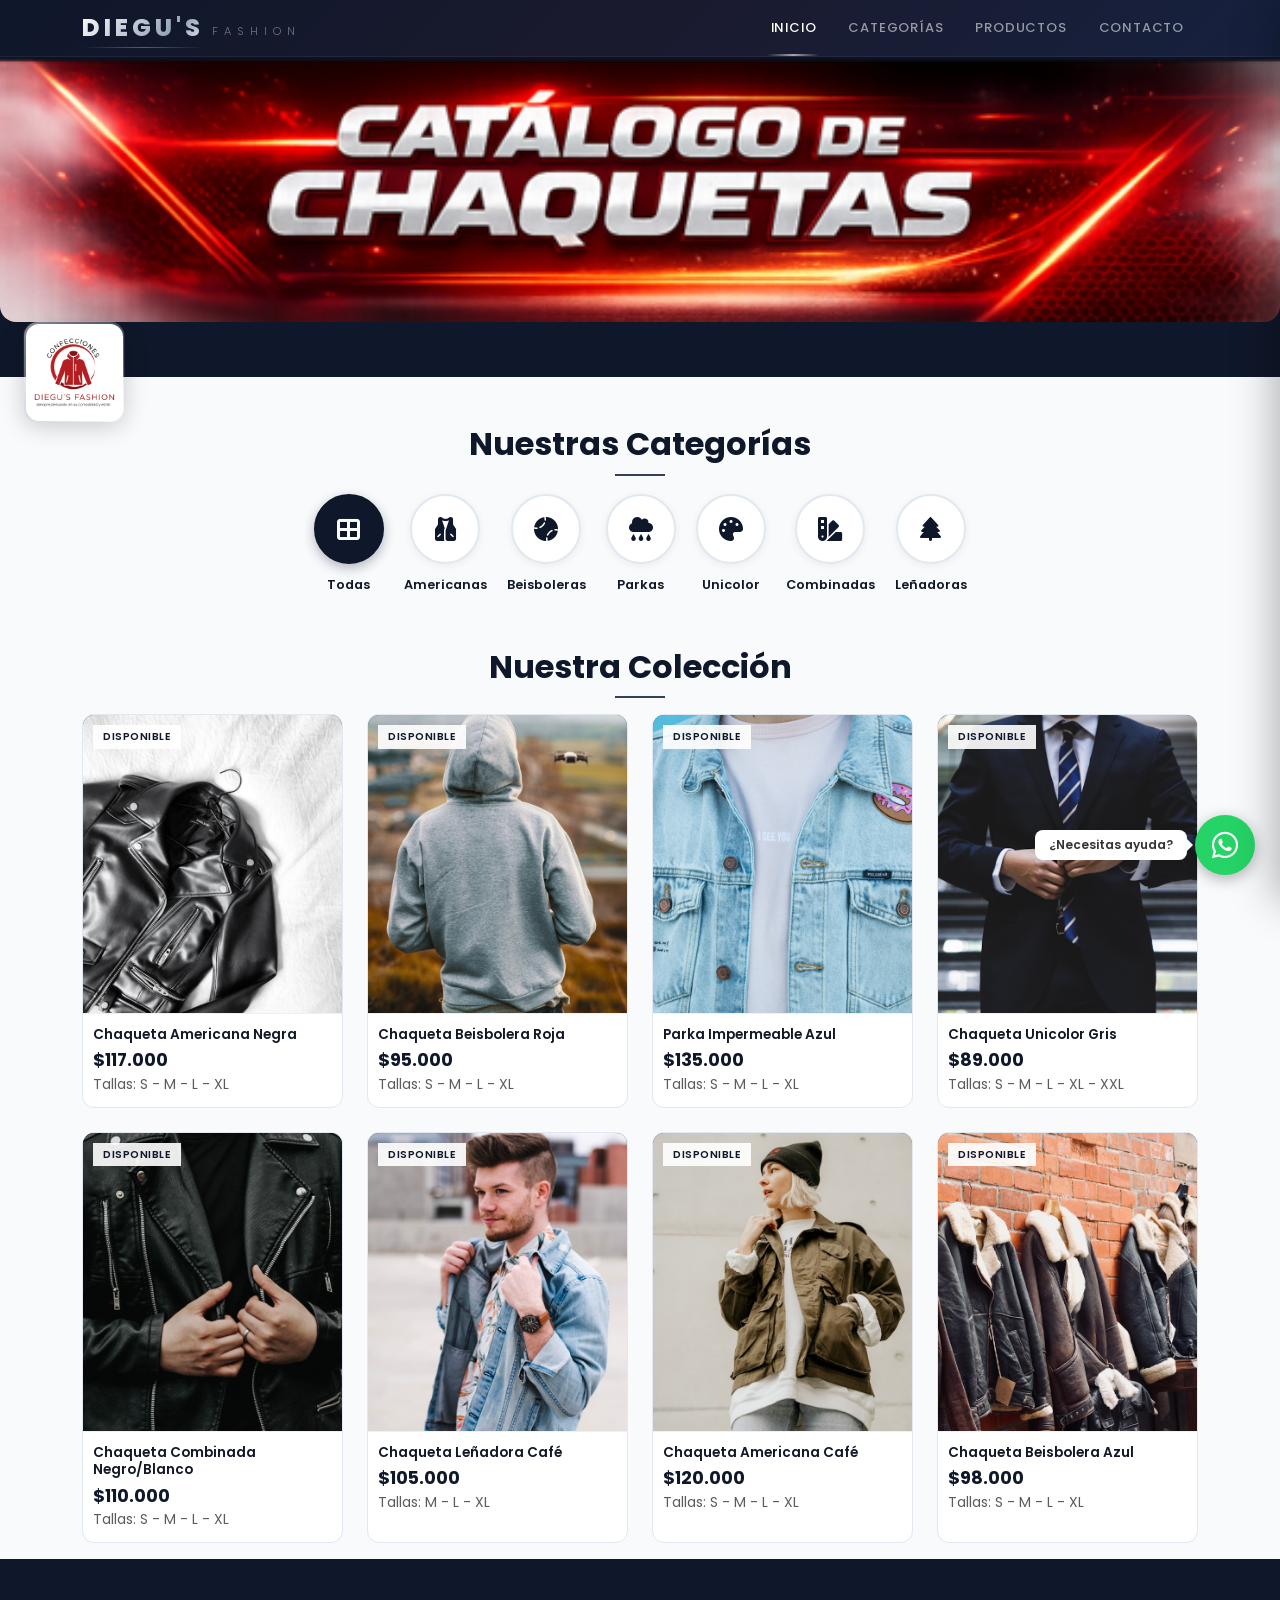
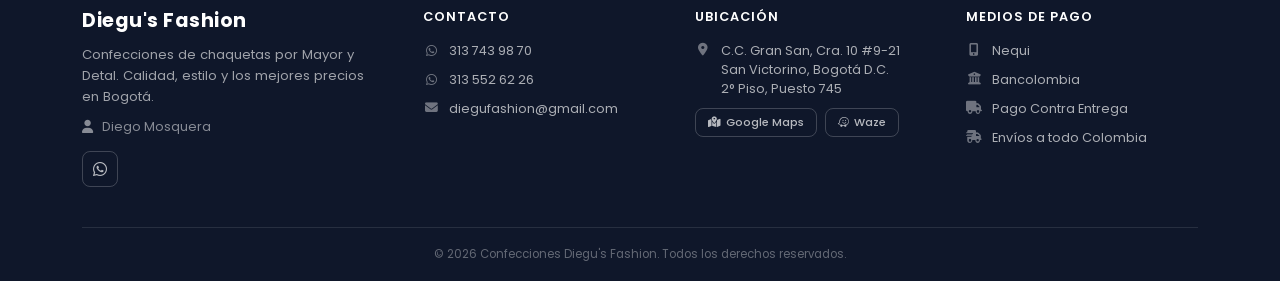
==== commit 9d95a05c: "Descripciones, colores y tallas basados en las imágenes reales del catálogo - Americana Negra: biker" ====
--- a/index.html
+++ b/index.html
@@ -18,6 +18,7 @@
     <meta property="og:title" content="Diegu's Fashion - Chaquetas por Mayor y Detal">
     <meta property="og:description" content="Chaquetas Americanas, Beisboleras, Parkas y más. C.C. Gran San, San Victorino, Bogotá. Envíos a todo Colombia.">
     <meta property="og:image" content="https://www.diegufashion.com/img/banner.png">
+    <meta property="og:url" content="https://www.diegufashion.com/">
     <meta property="og:type" content="website">
     <meta property="og:locale" content="es_CO">
     <!-- Twitter Card -->
@@ -128,11 +129,11 @@
             <h2 class="section-title text-center mb-3">Nuestra Colección</h2>
             <div class="row g-4" id="productos-grid">
 
-                <!-- Producto 1 -->
+                <!-- Producto 1 - Biker Cuero Negro -->
                 <div class="col-6 col-md-4 col-lg-3 producto-card" data-categoria="americana">
                     <div class="card h-100">
                         <div class="card-img-wrapper">
-                            <img src="img/americana-negra.jpg" class="card-img-top" alt="Chaqueta Americana Negra">
+                            <img src="img/americana-negra.jpg" class="card-img-top" alt="Chaqueta Biker Cuero Negro">
                             <span class="badge-disponible">Disponible</span>
                             <button class="btn-vista-rapida" onclick="verDetalle('Chaqueta Americana Negra')">Vista Rápida</button>
                         </div>
@@ -144,11 +145,11 @@
                     </div>
                 </div>
 
-                <!-- Producto 2 -->
+                <!-- Producto 2 - Hoodie Gris -->
                 <div class="col-6 col-md-4 col-lg-3 producto-card" data-categoria="beisbolera">
                     <div class="card h-100">
                         <div class="card-img-wrapper">
-                            <img src="img/beisbolera-roja.jpg" class="card-img-top" alt="Chaqueta Beisbolera Roja">
+                            <img src="img/beisbolera-roja.jpg" class="card-img-top" alt="Hoodie Deportivo Gris">
                             <span class="badge-disponible">Disponible</span>
                             <button class="btn-vista-rapida" onclick="verDetalle('Chaqueta Beisbolera Roja')">Vista Rápida</button>
                         </div>
@@ -160,27 +161,27 @@
                     </div>
                 </div>
 
-                <!-- Producto 3 -->
+                <!-- Producto 3 - Jean Azul Claro -->
                 <div class="col-6 col-md-4 col-lg-3 producto-card" data-categoria="parka">
                     <div class="card h-100">
                         <div class="card-img-wrapper">
-                            <img src="img/parka-azul.jpg" class="card-img-top" alt="Parka Impermeable Azul">
+                            <img src="img/parka-azul.jpg" class="card-img-top" alt="Chaqueta Jean Azul Claro">
                             <span class="badge-disponible">Disponible</span>
                             <button class="btn-vista-rapida" onclick="verDetalle('Parka Impermeable Azul')">Vista Rápida</button>
                         </div>
                         <div class="card-body">
                             <h6 class="card-title">Parka Impermeable Azul</h6>
                             <p class="card-price">$135.000</p>
-                            <p class="text-muted small mb-0">Tallas: M - L - XL</p>
-                        </div>
-                    </div>
-                </div>
-
-                <!-- Producto 4 -->
+                            <p class="text-muted small mb-0">Tallas: S - M - L - XL</p>
+                        </div>
+                    </div>
+                </div>
+
+                <!-- Producto 4 - Blazer Formal Azul Oscuro -->
                 <div class="col-6 col-md-4 col-lg-3 producto-card" data-categoria="unicolor">
                     <div class="card h-100">
                         <div class="card-img-wrapper">
-                            <img src="img/unicolor-gris.jpg" class="card-img-top" alt="Chaqueta Unicolor Gris">
+                            <img src="img/unicolor-gris.jpg" class="card-img-top" alt="Blazer Formal Azul Oscuro">
                             <span class="badge-disponible">Disponible</span>
                             <button class="btn-vista-rapida" onclick="verDetalle('Chaqueta Unicolor Gris')">Vista Rápida</button>
                         </div>
@@ -192,11 +193,11 @@
                     </div>
                 </div>
 
-                <!-- Producto 5 -->
+                <!-- Producto 5 - Biker Cuero Textura -->
                 <div class="col-6 col-md-4 col-lg-3 producto-card" data-categoria="combinada">
                     <div class="card h-100">
                         <div class="card-img-wrapper">
-                            <img src="img/combinada-negra.jpg" class="card-img-top" alt="Chaqueta Combinada Negro/Blanco">
+                            <img src="img/combinada-negra.jpg" class="card-img-top" alt="Chaqueta Biker Cuero Textura">
                             <span class="badge-disponible">Disponible</span>
                             <button class="btn-vista-rapida" onclick="verDetalle('Chaqueta Combinada Negro/Blanco')">Vista Rápida</button>
                         </div>
@@ -208,11 +209,11 @@
                     </div>
                 </div>
 
-                <!-- Producto 6 -->
+                <!-- Producto 6 - Jean Oversized -->
                 <div class="col-6 col-md-4 col-lg-3 producto-card" data-categoria="lenador">
                     <div class="card h-100">
                         <div class="card-img-wrapper">
-                            <img src="img/lenadora-cafe.jpg" class="card-img-top" alt="Chaqueta Leñadora Café">
+                            <img src="img/lenadora-cafe.jpg" class="card-img-top" alt="Chaqueta Jean Oversized">
                             <span class="badge-disponible">Disponible</span>
                             <button class="btn-vista-rapida" onclick="verDetalle('Chaqueta Leñadora Café')">Vista Rápida</button>
                         </div>
@@ -224,11 +225,11 @@
                     </div>
                 </div>
 
-                <!-- Producto 7 -->
+                <!-- Producto 7 - Field Jacket Militar -->
                 <div class="col-6 col-md-4 col-lg-3 producto-card" data-categoria="americana">
                     <div class="card h-100">
                         <div class="card-img-wrapper">
-                            <img src="img/americana-cafe.jpg" class="card-img-top" alt="Chaqueta Americana Café">
+                            <img src="img/americana-cafe.jpg" class="card-img-top" alt="Field Jacket Verde Militar">
                             <span class="badge-disponible">Disponible</span>
                             <button class="btn-vista-rapida" onclick="verDetalle('Chaqueta Americana Café')">Vista Rápida</button>
                         </div>
@@ -240,11 +241,11 @@
                     </div>
                 </div>
 
-                <!-- Producto 8 -->
+                <!-- Producto 8 - Aviador Shearling -->
                 <div class="col-6 col-md-4 col-lg-3 producto-card" data-categoria="beisbolera">
                     <div class="card h-100">
                         <div class="card-img-wrapper">
-                            <img src="img/beisbolera-azul.jpg" class="card-img-top" alt="Chaqueta Beisbolera Azul">
+                            <img src="img/beisbolera-azul.jpg" class="card-img-top" alt="Chaqueta Aviador Shearling Café">
                             <span class="badge-disponible">Disponible</span>
                             <button class="btn-vista-rapida" onclick="verDetalle('Chaqueta Beisbolera Azul')">Vista Rápida</button>
                         </div>
@@ -428,7 +429,7 @@
                     <p class="footer-desc">Confecciones de chaquetas por Mayor y Detal. Calidad, estilo y los mejores precios en Bogotá.</p>
                     <p class="footer-owner"><i class="fas fa-user"></i> Diego Mosquera</p>
                     <div class="footer-redes">
-                        <a href="https://wa.me/573137439870" target="_blank"><i class="fab fa-whatsapp"></i></a>
+                        <a href="https://wa.me/573137439870" target="_blank" rel="noopener noreferrer"><i class="fab fa-whatsapp"></i></a>
                         <!-- <a href="https://instagram.com/diegufashion" target="_blank"><i class="fab fa-instagram"></i></a> -->
                         <!-- <a href="https://facebook.com/diegufashion" target="_blank"><i class="fab fa-facebook"></i></a> -->
                     </div>
@@ -439,11 +440,11 @@
                     <h6 class="footer-subtitulo">Contacto</h6>
                     <div class="footer-item">
                         <i class="fab fa-whatsapp"></i>
-                        <a href="https://wa.me/573137439870" target="_blank">313 743 98 70</a>
+                        <a href="https://wa.me/573137439870" target="_blank" rel="noopener noreferrer">313 743 98 70</a>
                     </div>
                     <div class="footer-item">
                         <i class="fab fa-whatsapp"></i>
-                        <a href="https://wa.me/573135526226" target="_blank">313 552 62 26</a>
+                        <a href="https://wa.me/573135526226" target="_blank" rel="noopener noreferrer">313 552 62 26</a>
                     </div>
                     <div class="footer-item">
                         <i class="fas fa-envelope"></i>
@@ -459,10 +460,10 @@
                         <span>C.C. Gran San, Cra. 10 #9-21<br>San Victorino, Bogotá D.C.<br>2° Piso, Puesto 745</span>
                     </div>
                     <div class="footer-nav-btns">
-                        <a href="https://www.google.com/maps/search/?api=1&query=Centro+Comercial+Gran+San+San+Victorino+Bogota" target="_blank" class="footer-nav-btn">
+                        <a href="https://www.google.com/maps/search/?api=1&query=Centro+Comercial+Gran+San+San+Victorino+Bogota" target="_blank" rel="noopener noreferrer" class="footer-nav-btn">
                             <i class="fas fa-map-marked-alt"></i> Google Maps
                         </a>
-                        <a href="https://waze.com/ul?q=Centro+Comercial+Gran+San+San+Victorino+Bogota&navigate=yes" target="_blank" class="footer-nav-btn">
+                        <a href="https://waze.com/ul?q=Centro+Comercial+Gran+San+San+Victorino+Bogota&navigate=yes" target="_blank" rel="noopener noreferrer" class="footer-nav-btn">
                             <i class="fab fa-waze"></i> Waze
                         </a>
                     </div>
@@ -486,7 +487,7 @@
     </footer>
 
     <!-- Botón flotante WhatsApp -->
-    <a href="https://wa.me/573137439870?text=Hola%2C%20quiero%20información%20sobre%20chaquetas" class="whatsapp-float" target="_blank">
+    <a href="https://wa.me/573137439870?text=Hola%2C%20quiero%20información%20sobre%20chaquetas" class="whatsapp-float" target="_blank" rel="noopener noreferrer">
         <i class="fab fa-whatsapp"></i>
         <span class="whatsapp-label">¿Necesitas ayuda?</span>
     </a>
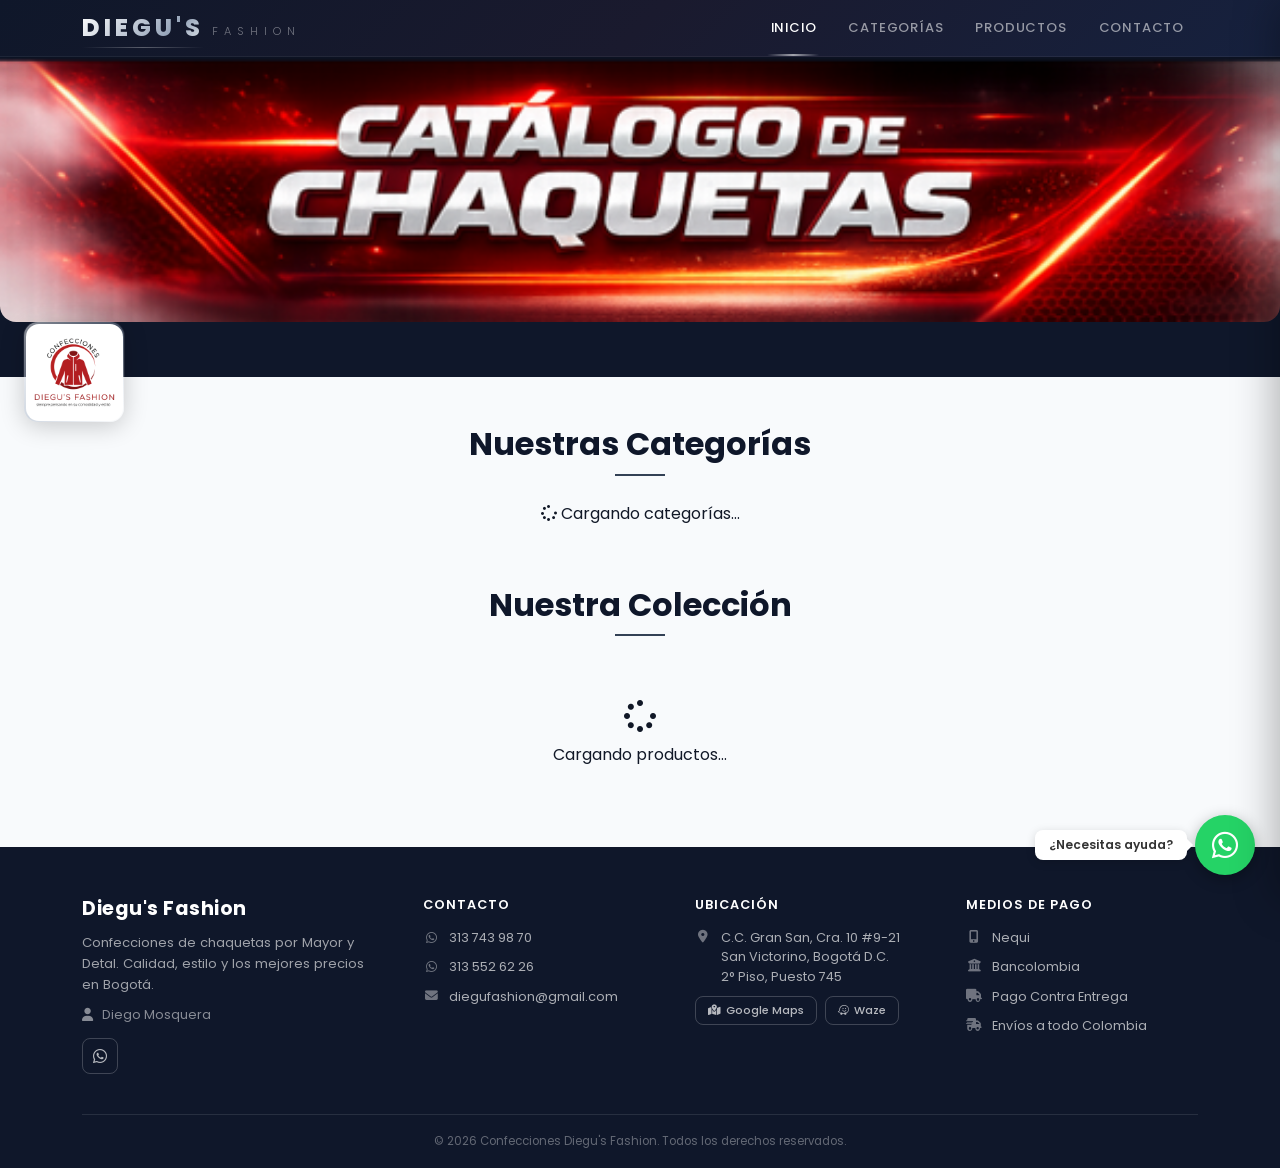
==== commit 423ad1a7: "Preparar DiegusFashion para hosting y documentacion" ====
--- a/index.html
+++ b/index.html
@@ -91,34 +91,8 @@
         <div class="container">
             <h2 class="section-title text-center mb-2">Nuestras Categorías</h2>
             <div class="categorias-scroll">
-                <div class="categoria-item" onclick="filtrarCategoria('todas', event)">
-                    <div class="categoria-icon"><i class="fas fa-th-large"></i></div>
-                    <span>Todas</span>
-                </div>
-                <div class="categoria-item" onclick="filtrarCategoria('americana', event)">
-                    <div class="categoria-icon"><i class="fas fa-vest"></i></div>
-                    <span>Americanas</span>
-                </div>
-                <div class="categoria-item" onclick="filtrarCategoria('beisbolera', event)">
-                    <div class="categoria-icon"><i class="fas fa-baseball-ball"></i></div>
-                    <span>Beisboleras</span>
-                </div>
-                <div class="categoria-item" onclick="filtrarCategoria('parka', event)">
-                    <div class="categoria-icon"><i class="fas fa-cloud-rain"></i></div>
-                    <span>Parkas</span>
-                </div>
-                <div class="categoria-item" onclick="filtrarCategoria('unicolor', event)">
-                    <div class="categoria-icon"><i class="fas fa-palette"></i></div>
-                    <span>Unicolor</span>
-                </div>
-                <div class="categoria-item" onclick="filtrarCategoria('combinada', event)">
-                    <div class="categoria-icon"><i class="fas fa-swatchbook"></i></div>
-                    <span>Combinadas</span>
-                </div>
-                <div class="categoria-item" onclick="filtrarCategoria('lenador', event)">
-                    <div class="categoria-icon"><i class="fas fa-tree"></i></div>
-                    <span>Leñadoras</span>
-                </div>
+                <!-- Se cargan dinámicamente desde Firebase -->
+                <div class="text-center w-100 py-2"><i class="fas fa-spinner fa-spin"></i> Cargando categorías...</div>
             </div>
         </div>
     </section>
@@ -128,135 +102,8 @@
         <div class="container">
             <h2 class="section-title text-center mb-3">Nuestra Colección</h2>
             <div class="row g-4" id="productos-grid">
-
-                <!-- Producto 1 - Biker Cuero Negro -->
-                <div class="col-6 col-md-4 col-lg-3 producto-card" data-categoria="americana">
-                    <div class="card h-100">
-                        <div class="card-img-wrapper">
-                            <img src="img/americana-negra.jpg" class="card-img-top" alt="Chaqueta Biker Cuero Negro">
-                            <span class="badge-disponible">Disponible</span>
-                            <button class="btn-vista-rapida" onclick="verDetalle('Chaqueta Americana Negra')">Vista Rápida</button>
-                        </div>
-                        <div class="card-body">
-                            <h6 class="card-title">Chaqueta Americana Negra</h6>
-                            <p class="card-price">$117.000</p>
-                            <p class="text-muted small mb-0">Tallas: S - M - L - XL</p>
-                        </div>
-                    </div>
-                </div>
-
-                <!-- Producto 2 - Hoodie Gris -->
-                <div class="col-6 col-md-4 col-lg-3 producto-card" data-categoria="beisbolera">
-                    <div class="card h-100">
-                        <div class="card-img-wrapper">
-                            <img src="img/beisbolera-roja.jpg" class="card-img-top" alt="Hoodie Deportivo Gris">
-                            <span class="badge-disponible">Disponible</span>
-                            <button class="btn-vista-rapida" onclick="verDetalle('Chaqueta Beisbolera Roja')">Vista Rápida</button>
-                        </div>
-                        <div class="card-body">
-                            <h6 class="card-title">Chaqueta Beisbolera Roja</h6>
-                            <p class="card-price">$95.000</p>
-                            <p class="text-muted small mb-0">Tallas: S - M - L - XL</p>
-                        </div>
-                    </div>
-                </div>
-
-                <!-- Producto 3 - Jean Azul Claro -->
-                <div class="col-6 col-md-4 col-lg-3 producto-card" data-categoria="parka">
-                    <div class="card h-100">
-                        <div class="card-img-wrapper">
-                            <img src="img/parka-azul.jpg" class="card-img-top" alt="Chaqueta Jean Azul Claro">
-                            <span class="badge-disponible">Disponible</span>
-                            <button class="btn-vista-rapida" onclick="verDetalle('Parka Impermeable Azul')">Vista Rápida</button>
-                        </div>
-                        <div class="card-body">
-                            <h6 class="card-title">Parka Impermeable Azul</h6>
-                            <p class="card-price">$135.000</p>
-                            <p class="text-muted small mb-0">Tallas: S - M - L - XL</p>
-                        </div>
-                    </div>
-                </div>
-
-                <!-- Producto 4 - Blazer Formal Azul Oscuro -->
-                <div class="col-6 col-md-4 col-lg-3 producto-card" data-categoria="unicolor">
-                    <div class="card h-100">
-                        <div class="card-img-wrapper">
-                            <img src="img/unicolor-gris.jpg" class="card-img-top" alt="Blazer Formal Azul Oscuro">
-                            <span class="badge-disponible">Disponible</span>
-                            <button class="btn-vista-rapida" onclick="verDetalle('Chaqueta Unicolor Gris')">Vista Rápida</button>
-                        </div>
-                        <div class="card-body">
-                            <h6 class="card-title">Chaqueta Unicolor Gris</h6>
-                            <p class="card-price">$89.000</p>
-                            <p class="text-muted small mb-0">Tallas: S - M - L - XL - XXL</p>
-                        </div>
-                    </div>
-                </div>
-
-                <!-- Producto 5 - Biker Cuero Textura -->
-                <div class="col-6 col-md-4 col-lg-3 producto-card" data-categoria="combinada">
-                    <div class="card h-100">
-                        <div class="card-img-wrapper">
-                            <img src="img/combinada-negra.jpg" class="card-img-top" alt="Chaqueta Biker Cuero Textura">
-                            <span class="badge-disponible">Disponible</span>
-                            <button class="btn-vista-rapida" onclick="verDetalle('Chaqueta Combinada Negro/Blanco')">Vista Rápida</button>
-                        </div>
-                        <div class="card-body">
-                            <h6 class="card-title">Chaqueta Combinada Negro/Blanco</h6>
-                            <p class="card-price">$110.000</p>
-                            <p class="text-muted small mb-0">Tallas: S - M - L - XL</p>
-                        </div>
-                    </div>
-                </div>
-
-                <!-- Producto 6 - Jean Oversized -->
-                <div class="col-6 col-md-4 col-lg-3 producto-card" data-categoria="lenador">
-                    <div class="card h-100">
-                        <div class="card-img-wrapper">
-                            <img src="img/lenadora-cafe.jpg" class="card-img-top" alt="Chaqueta Jean Oversized">
-                            <span class="badge-disponible">Disponible</span>
-                            <button class="btn-vista-rapida" onclick="verDetalle('Chaqueta Leñadora Café')">Vista Rápida</button>
-                        </div>
-                        <div class="card-body">
-                            <h6 class="card-title">Chaqueta Leñadora Café</h6>
-                            <p class="card-price">$105.000</p>
-                            <p class="text-muted small mb-0">Tallas: M - L - XL</p>
-                        </div>
-                    </div>
-                </div>
-
-                <!-- Producto 7 - Field Jacket Militar -->
-                <div class="col-6 col-md-4 col-lg-3 producto-card" data-categoria="americana">
-                    <div class="card h-100">
-                        <div class="card-img-wrapper">
-                            <img src="img/americana-cafe.jpg" class="card-img-top" alt="Field Jacket Verde Militar">
-                            <span class="badge-disponible">Disponible</span>
-                            <button class="btn-vista-rapida" onclick="verDetalle('Chaqueta Americana Café')">Vista Rápida</button>
-                        </div>
-                        <div class="card-body">
-                            <h6 class="card-title">Chaqueta Americana Café</h6>
-                            <p class="card-price">$120.000</p>
-                            <p class="text-muted small mb-0">Tallas: S - M - L - XL</p>
-                        </div>
-                    </div>
-                </div>
-
-                <!-- Producto 8 - Aviador Shearling -->
-                <div class="col-6 col-md-4 col-lg-3 producto-card" data-categoria="beisbolera">
-                    <div class="card h-100">
-                        <div class="card-img-wrapper">
-                            <img src="img/beisbolera-azul.jpg" class="card-img-top" alt="Chaqueta Aviador Shearling Café">
-                            <span class="badge-disponible">Disponible</span>
-                            <button class="btn-vista-rapida" onclick="verDetalle('Chaqueta Beisbolera Azul')">Vista Rápida</button>
-                        </div>
-                        <div class="card-body">
-                            <h6 class="card-title">Chaqueta Beisbolera Azul</h6>
-                            <p class="card-price">$98.000</p>
-                            <p class="text-muted small mb-0">Tallas: S - M - L - XL</p>
-                        </div>
-                    </div>
-                </div>
-
+                <!-- Se cargan dinámicamente desde Firebase -->
+                <div class="col-12 text-center py-5"><i class="fas fa-spinner fa-spin fa-2x"></i><p class="mt-2">Cargando productos...</p></div>
             </div>
         </div>
     </section>
@@ -322,14 +169,14 @@
                                 <input type="radio" name="metodoPago" id="pagoNequi" value="nequi" checked onchange="togglePagoOpciones()">
                                 <span class="modal-pago-box">
                                     <i class="fas fa-mobile-alt"></i>
-                                    <span>Nequi<br><small>300 123 4567</small></span>
+                                    <span>Nequi<br><small id="lblNequi">300 123 4567</small></span>
                                 </span>
                             </label>
                             <label class="modal-pago-item">
                                 <input type="radio" name="metodoPago" id="pagoCuenta" value="cuenta" onchange="togglePagoOpciones()">
                                 <span class="modal-pago-box">
                                     <i class="fas fa-university"></i>
-                                    <span>Bancolombia<br><small>123-456789-00</small></span>
+                                    <span>Bancolombia<br><small id="lblCuenta">123-456789-00</small></span>
                                 </span>
                             </label>
                             <label class="modal-pago-item">
@@ -428,25 +275,25 @@
                     <h5 class="footer-titulo">Diegu's Fashion</h5>
                     <p class="footer-desc">Confecciones de chaquetas por Mayor y Detal. Calidad, estilo y los mejores precios en Bogotá.</p>
                     <p class="footer-owner"><i class="fas fa-user"></i> Diego Mosquera</p>
-                    <div class="footer-redes">
-                        <a href="https://wa.me/573137439870" target="_blank" rel="noopener noreferrer"><i class="fab fa-whatsapp"></i></a>
-                        <!-- <a href="https://instagram.com/diegufashion" target="_blank"><i class="fab fa-instagram"></i></a> -->
-                        <!-- <a href="https://facebook.com/diegufashion" target="_blank"><i class="fab fa-facebook"></i></a> -->
+                    <div class="footer-redes" id="footerRedes">
+                        <a id="footerWaIcon" href="https://wa.me/573137439870" target="_blank" rel="noopener noreferrer"><i class="fab fa-whatsapp"></i></a>
+                        <a id="footerIgIcon" href="#" target="_blank" rel="noopener noreferrer" style="display:none;"><i class="fab fa-instagram"></i></a>
+                        <a id="footerFbIcon" href="#" target="_blank" rel="noopener noreferrer" style="display:none;"><i class="fab fa-facebook"></i></a>
                     </div>
                 </div>
 
                 <!-- Col 2: Contacto -->
                 <div class="footer-col">
                     <h6 class="footer-subtitulo">Contacto</h6>
-                    <div class="footer-item">
+                    <div class="footer-item" id="footerWa1">
                         <i class="fab fa-whatsapp"></i>
                         <a href="https://wa.me/573137439870" target="_blank" rel="noopener noreferrer">313 743 98 70</a>
                     </div>
-                    <div class="footer-item">
+                    <div class="footer-item" id="footerWa2">
                         <i class="fab fa-whatsapp"></i>
                         <a href="https://wa.me/573135526226" target="_blank" rel="noopener noreferrer">313 552 62 26</a>
                     </div>
-                    <div class="footer-item">
+                    <div class="footer-item" id="footerEmail">
                         <i class="fas fa-envelope"></i>
                         <span>diegufashion@gmail.com</span>
                     </div>
@@ -457,7 +304,7 @@
                     <h6 class="footer-subtitulo">Ubicación</h6>
                     <div class="footer-item">
                         <i class="fas fa-map-marker-alt"></i>
-                        <span>C.C. Gran San, Cra. 10 #9-21<br>San Victorino, Bogotá D.C.<br>2° Piso, Puesto 745</span>
+                        <span id="footerDireccion">C.C. Gran San, Cra. 10 #9-21<br>San Victorino, Bogotá D.C.<br>2° Piso, Puesto 745</span>
                     </div>
                     <div class="footer-nav-btns">
                         <a href="https://www.google.com/maps/search/?api=1&query=Centro+Comercial+Gran+San+San+Victorino+Bogota" target="_blank" rel="noopener noreferrer" class="footer-nav-btn">
@@ -487,7 +334,7 @@
     </footer>
 
     <!-- Botón flotante WhatsApp -->
-    <a href="https://wa.me/573137439870?text=Hola%2C%20quiero%20información%20sobre%20chaquetas" class="whatsapp-float" target="_blank" rel="noopener noreferrer">
+    <a id="whatsappFloat" href="https://wa.me/573137439870?text=Hola%2C%20quiero%20información%20sobre%20chaquetas" class="whatsapp-float" target="_blank" rel="noopener noreferrer">
         <i class="fab fa-whatsapp"></i>
         <span class="whatsapp-label">¿Necesitas ayuda?</span>
     </a>
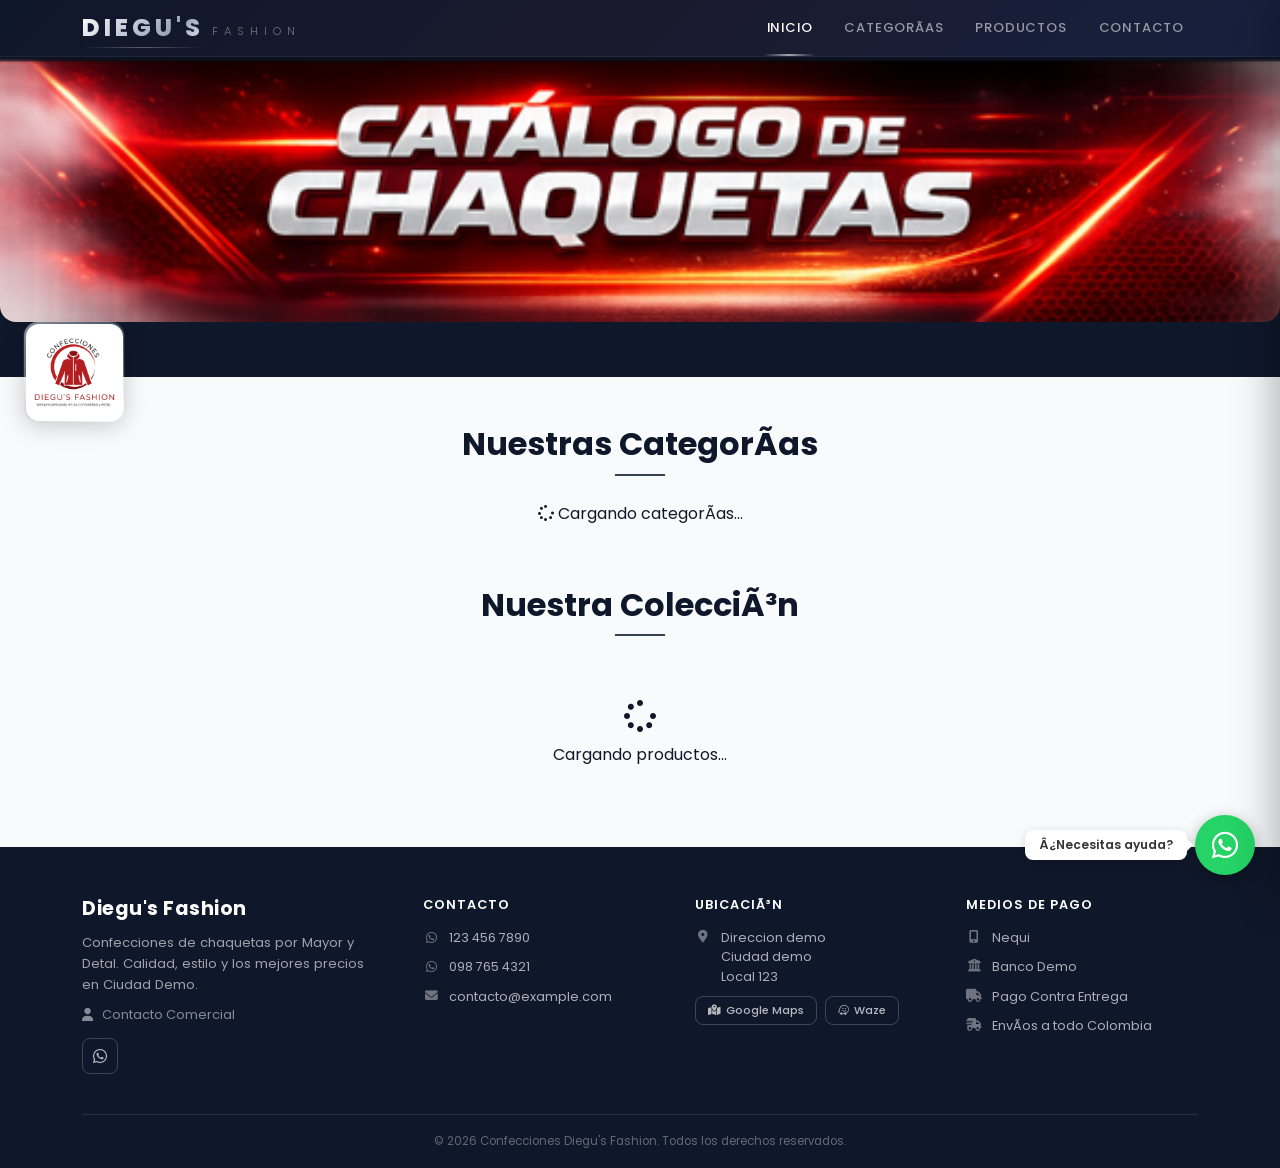
==== commit 0f3d7629: "Sanear datos reales del proyecto" ====
--- a/index.html
+++ b/index.html
@@ -1,32 +1,32 @@
-<!DOCTYPE html>
+﻿<!DOCTYPE html>
 <html lang="es">
 <head>
     <meta charset="UTF-8">
     <meta name="viewport" content="width=device-width, initial-scale=1.0">
-    <title>Diegu's Fashion - Chaquetas por Mayor y Detal en Bogotá</title>
-    <meta name="description" content="Confecciones Diegu's Fashion - Chaquetas por Mayor y Detal. C.C. Gran San, Cra. 10 #9-21, San Victorino, Bogotá D.C. 2° Piso Puesto 745. Americanas, Beisboleras, Parkas y más.">
-    <meta name="keywords" content="chaquetas bogota, chaquetas por mayor, chaquetas detal, san victorino, gran san, americana, beisbolera, parka, confecciones diegu fashion">
+    <title>Diegu's Fashion - Chaquetas por Mayor y Detal en Ciudad Demo</title>
+    <meta name="description" content="Confecciones Diegu's Fashion - Chaquetas por Mayor y Detal. Direccion demo, Ciudad demo, Local 123. Americanas, Beisboleras, Parkas y mÃ¡s.">
+    <meta name="keywords" content="chaquetas ciudad demo, chaquetas por mayor, chaquetas detal, sector demo, centro comercial demo, americana, beisbolera, parka, confecciones diegu fashion">
     <meta name="author" content="Confecciones Diegu's Fashion">
     <meta name="robots" content="index, follow">
     <meta http-equiv="X-Frame-Options" content="DENY">
     <meta http-equiv="Content-Security-Policy" content="frame-ancestors 'none';">
-    <link rel="canonical" href="https://www.diegufashion.com/">
+    <link rel="canonical" href="https://example.com/">
     <!-- Favicon -->
     <link rel="icon" type="image/png" href="img/logo.png">
     <link rel="apple-touch-icon" href="img/logo.png">
     <!-- Open Graph (redes sociales / WhatsApp) -->
     <meta property="og:title" content="Diegu's Fashion - Chaquetas por Mayor y Detal">
-    <meta property="og:description" content="Chaquetas Americanas, Beisboleras, Parkas y más. C.C. Gran San, San Victorino, Bogotá. Envíos a todo Colombia.">
-    <meta property="og:image" content="https://www.diegufashion.com/img/banner.png">
-    <meta property="og:url" content="https://www.diegufashion.com/">
+    <meta property="og:description" content="Chaquetas Americanas, Beisboleras, Parkas y mÃ¡s. Centro Comercial Demo, Sector Demo, Ciudad Demo. EnvÃ­os a todo Colombia.">
+    <meta property="og:image" content="https://example.com/img/banner.png">
+    <meta property="og:url" content="https://example.com/">
     <meta property="og:type" content="website">
     <meta property="og:locale" content="es_CO">
     <!-- Twitter Card -->
     <meta name="twitter:card" content="summary_large_image">
     <meta name="twitter:title" content="Diegu's Fashion - Chaquetas por Mayor y Detal">
-    <meta name="twitter:description" content="Chaquetas Americanas, Beisboleras, Parkas y más. C.C. Gran San, San Victorino, Bogotá.">
-    <meta name="twitter:image" content="https://www.diegufashion.com/img/banner.png">
-    <!-- Fuentes y librerías -->
+    <meta name="twitter:description" content="Chaquetas Americanas, Beisboleras, Parkas y mÃ¡s. Centro Comercial Demo, Sector Demo, Ciudad Demo.">
+    <meta name="twitter:image" content="https://example.com/img/banner.png">
+    <!-- Fuentes y librerÃ­as -->
     <link href="https://cdn.jsdelivr.net/npm/bootstrap@5.3.0/dist/css/bootstrap.min.css" rel="stylesheet" crossorigin="anonymous">
     <link href="https://cdnjs.cloudflare.com/ajax/libs/font-awesome/6.4.0/css/all.min.css" rel="stylesheet" crossorigin="anonymous">
     <link href="https://fonts.googleapis.com/css2?family=Poppins:wght@300;400;500;600;700;800&display=swap" rel="stylesheet">
@@ -35,7 +35,7 @@
 <body>
 
     <!-- SEO: h1 principal (visible solo para buscadores) -->
-    <h1 class="visually-hidden">Diegu's Fashion - Chaquetas por Mayor y Detal en Bogotá, San Victorino</h1>
+    <h1 class="visually-hidden">Diegu's Fashion - Chaquetas por Mayor y Detal en Ciudad Demo, Sector Demo</h1>
 
     <!-- Datos estructurados para Google (LocalBusiness) -->
     <script type="application/ld+json">
@@ -43,16 +43,16 @@
         "@context": "https://schema.org",
         "@type": "ClothingStore",
         "name": "Confecciones Diegu's Fashion",
-        "description": "Chaquetas por Mayor y Detal - Americanas, Beisboleras, Parkas y más",
+        "description": "Chaquetas por Mayor y Detal - Americanas, Beisboleras, Parkas y mÃ¡s",
         "address": {
             "@type": "PostalAddress",
-            "streetAddress": "C.C. Gran San, Cra. 10 #9-21, 2° Piso Puesto 745",
-            "addressLocality": "Bogotá",
+            "streetAddress": "Direccion demo, Local 123",
+            "addressLocality": "Ciudad Demo",
             "addressRegion": "Cundinamarca",
             "addressCountry": "CO"
         },
-        "telephone": "+573137439870",
-        "image": "https://www.diegufashion.com/img/logo.png",
+        "telephone": "+1234567890",
+        "image": "https://example.com/img/logo.png",
         "priceRange": "$89.000 - $135.000 COP"
     }
     </script>
@@ -70,7 +70,7 @@
             <div class="collapse navbar-collapse" id="navbarNav">
                 <ul class="navbar-nav ms-auto gap-1">
                     <li class="nav-item"><a class="nav-link nav-link-pro active" href="#inicio">Inicio</a></li>
-                    <li class="nav-item"><a class="nav-link nav-link-pro" href="#categorias">Categorías</a></li>
+                    <li class="nav-item"><a class="nav-link nav-link-pro" href="#categorias">CategorÃ­as</a></li>
                     <li class="nav-item"><a class="nav-link nav-link-pro" href="#productos">Productos</a></li>
                     <li class="nav-item"><a class="nav-link nav-link-pro" href="#contacto">Contacto</a></li>
                 </ul>
@@ -83,16 +83,16 @@
         <div class="banner-logo-wrapper">
             <img src="img/logo.png" alt="Diegu's Fashion Logo" class="banner-logo">
         </div>
-        <img src="img/banner.png" alt="Catálogo de Chaquetas - Diegu's Fashion" class="banner-img">
+        <img src="img/banner.png" alt="CatÃ¡logo de Chaquetas - Diegu's Fashion" class="banner-img">
     </section>
 
-    <!-- Categorías con scroll horizontal -->
+    <!-- CategorÃ­as con scroll horizontal -->
     <section id="categorias" class="pt-5 pb-3" style="background: var(--claro);">
         <div class="container">
-            <h2 class="section-title text-center mb-2">Nuestras Categorías</h2>
+            <h2 class="section-title text-center mb-2">Nuestras CategorÃ­as</h2>
             <div class="categorias-scroll">
-                <!-- Se cargan dinámicamente desde Firebase -->
-                <div class="text-center w-100 py-2"><i class="fas fa-spinner fa-spin"></i> Cargando categorías...</div>
+                <!-- Se cargan dinÃ¡micamente desde Firebase -->
+                <div class="text-center w-100 py-2"><i class="fas fa-spinner fa-spin"></i> Cargando categorÃ­as...</div>
             </div>
         </div>
     </section>
@@ -100,9 +100,9 @@
     <!-- Productos -->
     <section id="productos" class="py-3">
         <div class="container">
-            <h2 class="section-title text-center mb-3">Nuestra Colección</h2>
+            <h2 class="section-title text-center mb-3">Nuestra ColecciÃ³n</h2>
             <div class="row g-4" id="productos-grid">
-                <!-- Se cargan dinámicamente desde Firebase -->
+                <!-- Se cargan dinÃ¡micamente desde Firebase -->
                 <div class="col-12 text-center py-5"><i class="fas fa-spinner fa-spin fa-2x"></i><p class="mt-2">Cargando productos...</p></div>
             </div>
         </div>
@@ -111,16 +111,16 @@
     <!-- Panel Producto Fullscreen (Estilo Top Gun - 2 columnas) -->
     <div id="drawerOverlay" class="drawer-overlay" onclick="cerrarDrawer()"></div>
     <div id="drawerDetalle" class="drawer-panel">
-        <!-- Botón cerrar -->
+        <!-- BotÃ³n cerrar -->
         <button class="drawer-close-btn" onclick="cerrarDrawer()">
             <i class="fas fa-times"></i>
         </button>
 
         <div class="drawer-layout">
-            <!-- COLUMNA IZQUIERDA: Imágenes con scroll -->
+            <!-- COLUMNA IZQUIERDA: ImÃ¡genes con scroll -->
             <div class="drawer-col-imgs" id="drawerColImgs">
                 <div id="drawerGaleria" class="drawer-galeria-vertical">
-                    <!-- Se llena dinámicamente con imágenes apiladas -->
+                    <!-- Se llena dinÃ¡micamente con imÃ¡genes apiladas -->
                 </div>
             </div>
 
@@ -130,9 +130,9 @@
                     <span id="modalProductoCategoria" class="modal-categoria-tag"></span>
                     <h4 id="modalProductoNombre" class="modal-producto-titulo">Nombre del Producto</h4>
                     <h3 id="modalProductoPrecio" class="modal-producto-precio"></h3>
-                    <p class="modal-estado"><i class="fas fa-check-circle"></i> Disponible - Envío a todo Colombia</p>
-
-                    <!-- Descripción -->
+                    <p class="modal-estado"><i class="fas fa-check-circle"></i> Disponible - EnvÃ­o a todo Colombia</p>
+
+                    <!-- DescripciÃ³n -->
                     <p id="modalProductoDescripcion" class="modal-descripcion"></p>
 
                     <hr class="modal-divider">
@@ -161,22 +161,22 @@
 
                     <hr class="modal-divider">
 
-                    <!-- Método de pago -->
+                    <!-- MÃ©todo de pago -->
                     <div class="mb-3">
-                        <label class="modal-label">MÉTODO DE PAGO</label>
+                        <label class="modal-label">MÃ‰TODO DE PAGO</label>
                         <div class="modal-pago-opciones">
                             <label class="modal-pago-item">
                                 <input type="radio" name="metodoPago" id="pagoNequi" value="nequi" checked onchange="togglePagoOpciones()">
                                 <span class="modal-pago-box">
                                     <i class="fas fa-mobile-alt"></i>
-                                    <span>Nequi<br><small id="lblNequi">300 123 4567</small></span>
+                                    <span>Nequi<br><small id="lblNequi">123 456 7890</small></span>
                                 </span>
                             </label>
                             <label class="modal-pago-item">
                                 <input type="radio" name="metodoPago" id="pagoCuenta" value="cuenta" onchange="togglePagoOpciones()">
                                 <span class="modal-pago-box">
                                     <i class="fas fa-university"></i>
-                                    <span>Bancolombia<br><small id="lblCuenta">123-456789-00</small></span>
+                                    <span>Banco Demo<br><small id="lblCuenta">123456789</small></span>
                                 </span>
                             </label>
                             <label class="modal-pago-item">
@@ -197,10 +197,10 @@
                                 <button type="button" class="btn-nequi-abrir" onclick="abrirNequi()">
                                     <i class="fas fa-mobile-alt"></i> Abrir Nequi para pagar
                                 </button>
-                                <p class="small text-muted mt-1 mb-0 text-center">Se abrirá la app Nequi en tu celular</p>
-                            </div>
-                            <div class="mb-2">
-                                <label class="form-label small fw-bold">A nombre de quién llega la consignación:</label>
+                                <p class="small text-muted mt-1 mb-0 text-center">Se abrirÃ¡ la app Nequi en tu celular</p>
+                            </div>
+                            <div class="mb-2">
+                                <label class="form-label small fw-bold">A nombre de quiÃ©n llega la consignaciÃ³n:</label>
                                 <input type="text" id="nombreConsignante" class="modal-input" placeholder="Nombre completo">
                             </div>
                             <div class="mb-2">
@@ -211,7 +211,7 @@
                                 <img id="comprobanteImg" src="" class="img-fluid border" style="max-height:100px;" alt="Comprobante">
                             </div>
                             <div class="modal-alerta-pago">
-                                <i class="fas fa-shield-alt"></i> Todo pago será <strong>verificado</strong> antes de procesar el pedido.
+                                <i class="fas fa-shield-alt"></i> Todo pago serÃ¡ <strong>verificado</strong> antes de procesar el pedido.
                             </div>
                         </div>
                     </div>
@@ -221,29 +221,29 @@
                         <div class="modal-seccion-pago">
                             <h6 class="modal-label"><i class="fas fa-truck"></i> DATOS DE ENTREGA</h6>
                             <div class="mb-2">
-                                <input type="text" id="direccionEntrega" class="modal-input" placeholder="Dirección de entrega">
-                            </div>
-                            <div class="mb-2">
-                                <input type="text" id="nombreRecibe" class="modal-input" placeholder="¿Quién recibe?">
+                                <input type="text" id="direccionEntrega" class="modal-input" placeholder="DirecciÃ³n de entrega">
+                            </div>
+                            <div class="mb-2">
+                                <input type="text" id="nombreRecibe" class="modal-input" placeholder="Â¿QuiÃ©n recibe?">
                             </div>
                             <div class="mb-2">
                                 <select id="formaPagoEntrega" class="modal-input">
-                                    <option value="">¿Cómo paga al recibir?</option>
+                                    <option value="">Â¿CÃ³mo paga al recibir?</option>
                                     <option value="Efectivo">Efectivo</option>
                                     <option value="Transferencia Nequi">Transferencia Nequi</option>
-                                    <option value="Consignación Bancolombia">Consignación Bancolombia</option>
+                                    <option value="ConsignaciÃ³n Banco Demo">ConsignaciÃ³n Banco Demo</option>
                                 </select>
                             </div>
                             <div class="mb-2">
                                 <input type="text" id="horarioEntrega" class="modal-input" placeholder="Horario de entrega">
                             </div>
                             <div class="modal-alerta-pago" style="background:#FEF3C7; color:#92400E;">
-                                <i class="fas fa-exclamation-triangle"></i> Se verificará el pago antes de entregar.
+                                <i class="fas fa-exclamation-triangle"></i> Se verificarÃ¡ el pago antes de entregar.
                             </div>
                         </div>
                     </div>
 
-                    <!-- Botón Hacer Pedido -->
+                    <!-- BotÃ³n Hacer Pedido -->
                     <button class="btn-hacer-pedido" onclick="enviarWhatsApp()">
                         <i class="fab fa-whatsapp"></i> HACER PEDIDO
                     </button>
@@ -273,10 +273,10 @@
                 <!-- Col 1: Marca -->
                 <div class="footer-col">
                     <h5 class="footer-titulo">Diegu's Fashion</h5>
-                    <p class="footer-desc">Confecciones de chaquetas por Mayor y Detal. Calidad, estilo y los mejores precios en Bogotá.</p>
-                    <p class="footer-owner"><i class="fas fa-user"></i> Diego Mosquera</p>
+                    <p class="footer-desc">Confecciones de chaquetas por Mayor y Detal. Calidad, estilo y los mejores precios en Ciudad Demo.</p>
+                    <p class="footer-owner"><i class="fas fa-user"></i> Contacto Comercial</p>
                     <div class="footer-redes" id="footerRedes">
-                        <a id="footerWaIcon" href="https://wa.me/573137439870" target="_blank" rel="noopener noreferrer"><i class="fab fa-whatsapp"></i></a>
+                        <a id="footerWaIcon" href="https://wa.me/1234567890" target="_blank" rel="noopener noreferrer"><i class="fab fa-whatsapp"></i></a>
                         <a id="footerIgIcon" href="#" target="_blank" rel="noopener noreferrer" style="display:none;"><i class="fab fa-instagram"></i></a>
                         <a id="footerFbIcon" href="#" target="_blank" rel="noopener noreferrer" style="display:none;"><i class="fab fa-facebook"></i></a>
                     </div>
@@ -287,30 +287,30 @@
                     <h6 class="footer-subtitulo">Contacto</h6>
                     <div class="footer-item" id="footerWa1">
                         <i class="fab fa-whatsapp"></i>
-                        <a href="https://wa.me/573137439870" target="_blank" rel="noopener noreferrer">313 743 98 70</a>
+                        <a href="https://wa.me/1234567890" target="_blank" rel="noopener noreferrer">123 456 7890</a>
                     </div>
                     <div class="footer-item" id="footerWa2">
                         <i class="fab fa-whatsapp"></i>
-                        <a href="https://wa.me/573135526226" target="_blank" rel="noopener noreferrer">313 552 62 26</a>
+                        <a href="https://wa.me/0987654321" target="_blank" rel="noopener noreferrer">098 765 4321</a>
                     </div>
                     <div class="footer-item" id="footerEmail">
                         <i class="fas fa-envelope"></i>
-                        <span>diegufashion@gmail.com</span>
-                    </div>
-                </div>
-
-                <!-- Col 3: Ubicación -->
+                        <span>contacto@example.com</span>
+                    </div>
+                </div>
+
+                <!-- Col 3: UbicaciÃ³n -->
                 <div class="footer-col">
-                    <h6 class="footer-subtitulo">Ubicación</h6>
+                    <h6 class="footer-subtitulo">UbicaciÃ³n</h6>
                     <div class="footer-item">
                         <i class="fas fa-map-marker-alt"></i>
-                        <span id="footerDireccion">C.C. Gran San, Cra. 10 #9-21<br>San Victorino, Bogotá D.C.<br>2° Piso, Puesto 745</span>
+                        <span id="footerDireccion">Direccion demo<br>Ciudad demo<br>Local 123</span>
                     </div>
                     <div class="footer-nav-btns">
-                        <a href="https://www.google.com/maps/search/?api=1&query=Centro+Comercial+Gran+San+San+Victorino+Bogota" target="_blank" rel="noopener noreferrer" class="footer-nav-btn">
+                        <a href="https://www.google.com/maps/search/?api=1&query=Direccion+demo+Ciudad+demo" target="_blank" rel="noopener noreferrer" class="footer-nav-btn">
                             <i class="fas fa-map-marked-alt"></i> Google Maps
                         </a>
-                        <a href="https://waze.com/ul?q=Centro+Comercial+Gran+San+San+Victorino+Bogota&navigate=yes" target="_blank" rel="noopener noreferrer" class="footer-nav-btn">
+                        <a href="https://waze.com/ul?q=Direccion+demo+Ciudad+demo&navigate=yes" target="_blank" rel="noopener noreferrer" class="footer-nav-btn">
                             <i class="fab fa-waze"></i> Waze
                         </a>
                     </div>
@@ -320,23 +320,23 @@
                 <div class="footer-col">
                     <h6 class="footer-subtitulo">Medios de Pago</h6>
                     <div class="footer-item"><i class="fas fa-mobile-alt"></i> <span>Nequi</span></div>
-                    <div class="footer-item"><i class="fas fa-university"></i> <span>Bancolombia</span></div>
+                    <div class="footer-item"><i class="fas fa-university"></i> <span>Banco Demo</span></div>
                     <div class="footer-item"><i class="fas fa-truck"></i> <span>Pago Contra Entrega</span></div>
-                    <div class="footer-item"><i class="fas fa-shipping-fast"></i> <span>Envíos a todo Colombia</span></div>
-                </div>
-            </div>
-
-            <!-- Línea divisoria + Copyright -->
+                    <div class="footer-item"><i class="fas fa-shipping-fast"></i> <span>EnvÃ­os a todo Colombia</span></div>
+                </div>
+            </div>
+
+            <!-- LÃ­nea divisoria + Copyright -->
             <div class="footer-bottom">
                 <p>&copy; 2026 Confecciones Diegu's Fashion. Todos los derechos reservados.</p>
             </div>
         </div>
     </footer>
 
-    <!-- Botón flotante WhatsApp -->
-    <a id="whatsappFloat" href="https://wa.me/573137439870?text=Hola%2C%20quiero%20información%20sobre%20chaquetas" class="whatsapp-float" target="_blank" rel="noopener noreferrer">
+    <!-- BotÃ³n flotante WhatsApp -->
+    <a id="whatsappFloat" href="https://wa.me/1234567890?text=Hola%2C%20quiero%20informaciÃ³n%20sobre%20chaquetas" class="whatsapp-float" target="_blank" rel="noopener noreferrer">
         <i class="fab fa-whatsapp"></i>
-        <span class="whatsapp-label">¿Necesitas ayuda?</span>
+        <span class="whatsapp-label">Â¿Necesitas ayuda?</span>
     </a>
 
     <script src="https://cdn.jsdelivr.net/npm/bootstrap@5.3.0/dist/js/bootstrap.bundle.min.js" crossorigin="anonymous"></script>
@@ -347,3 +347,5 @@
     <script src="js/main.js"></script>
 </body>
 </html>
+
+
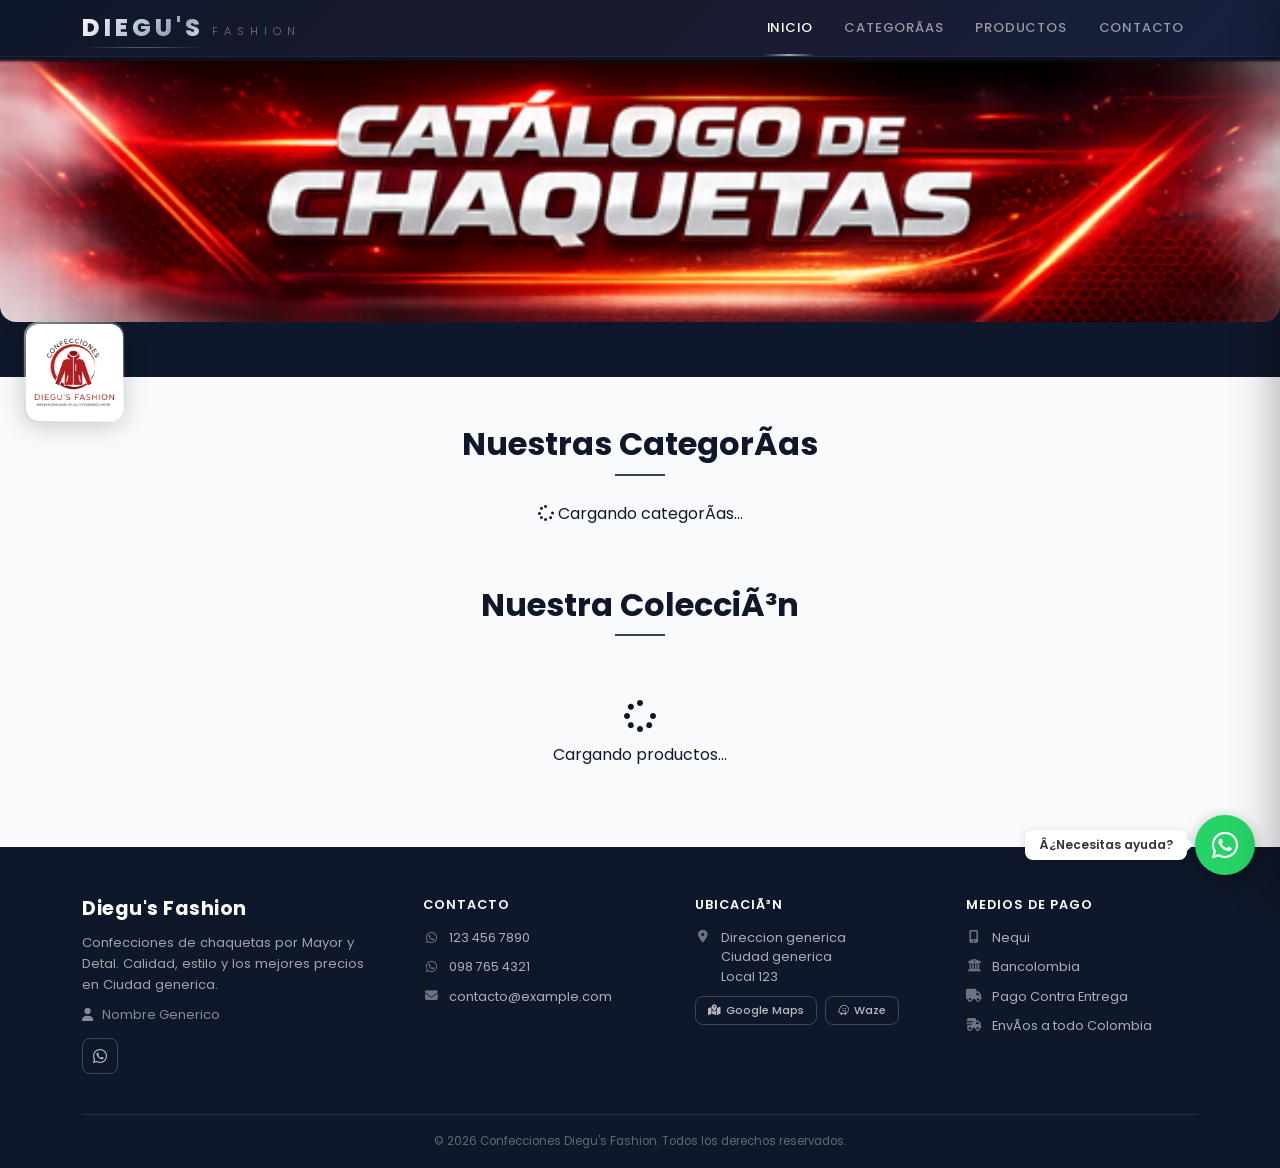
==== commit 5ad85ee2: "Sanear solo datos sensibles visibles" ====
--- a/index.html
+++ b/index.html
@@ -3,29 +3,29 @@
 <head>
     <meta charset="UTF-8">
     <meta name="viewport" content="width=device-width, initial-scale=1.0">
-    <title>Diegu's Fashion - Chaquetas por Mayor y Detal en Ciudad Demo</title>
-    <meta name="description" content="Confecciones Diegu's Fashion - Chaquetas por Mayor y Detal. Direccion demo, Ciudad demo, Local 123. Americanas, Beisboleras, Parkas y mÃ¡s.">
+    <title>Diegu's Fashion - Chaquetas por Mayor y Detal en Ciudad generica</title>
+    <meta name="description" content="Confecciones Diegu's Fashion - Chaquetas por Mayor y Detal. Direccion generica, Ciudad generica, Local 123. Americanas, Beisboleras, Parkas y mÃ¡s.">
     <meta name="keywords" content="chaquetas ciudad demo, chaquetas por mayor, chaquetas detal, sector demo, centro comercial demo, americana, beisbolera, parka, confecciones diegu fashion">
     <meta name="author" content="Confecciones Diegu's Fashion">
     <meta name="robots" content="index, follow">
     <meta http-equiv="X-Frame-Options" content="DENY">
     <meta http-equiv="Content-Security-Policy" content="frame-ancestors 'none';">
-    <link rel="canonical" href="https://example.com/">
+    <link rel="canonical" href="https://www.diegufashion.com/">
     <!-- Favicon -->
     <link rel="icon" type="image/png" href="img/logo.png">
     <link rel="apple-touch-icon" href="img/logo.png">
     <!-- Open Graph (redes sociales / WhatsApp) -->
     <meta property="og:title" content="Diegu's Fashion - Chaquetas por Mayor y Detal">
-    <meta property="og:description" content="Chaquetas Americanas, Beisboleras, Parkas y mÃ¡s. Centro Comercial Demo, Sector Demo, Ciudad Demo. EnvÃ­os a todo Colombia.">
-    <meta property="og:image" content="https://example.com/img/banner.png">
-    <meta property="og:url" content="https://example.com/">
+    <meta property="og:description" content="Chaquetas Americanas, Beisboleras, Parkas y mÃ¡s. Direccion generica, Ciudad generica. EnvÃ­os a todo Colombia.">
+    <meta property="og:image" content="https://www.diegufashion.com/img/banner.png">
+    <meta property="og:url" content="https://www.diegufashion.com/">
     <meta property="og:type" content="website">
     <meta property="og:locale" content="es_CO">
     <!-- Twitter Card -->
     <meta name="twitter:card" content="summary_large_image">
     <meta name="twitter:title" content="Diegu's Fashion - Chaquetas por Mayor y Detal">
-    <meta name="twitter:description" content="Chaquetas Americanas, Beisboleras, Parkas y mÃ¡s. Centro Comercial Demo, Sector Demo, Ciudad Demo.">
-    <meta name="twitter:image" content="https://example.com/img/banner.png">
+    <meta name="twitter:description" content="Chaquetas Americanas, Beisboleras, Parkas y mÃ¡s. Direccion generica, Ciudad generica.">
+    <meta name="twitter:image" content="https://www.diegufashion.com/img/banner.png">
     <!-- Fuentes y librerÃ­as -->
     <link href="https://cdn.jsdelivr.net/npm/bootstrap@5.3.0/dist/css/bootstrap.min.css" rel="stylesheet" crossorigin="anonymous">
     <link href="https://cdnjs.cloudflare.com/ajax/libs/font-awesome/6.4.0/css/all.min.css" rel="stylesheet" crossorigin="anonymous">
@@ -35,7 +35,7 @@
 <body>
 
     <!-- SEO: h1 principal (visible solo para buscadores) -->
-    <h1 class="visually-hidden">Diegu's Fashion - Chaquetas por Mayor y Detal en Ciudad Demo, Sector Demo</h1>
+    <h1 class="visually-hidden">Diegu's Fashion - Chaquetas por Mayor y Detal en Ciudad generica, Sector generico</h1>
 
     <!-- Datos estructurados para Google (LocalBusiness) -->
     <script type="application/ld+json">
@@ -46,13 +46,13 @@
         "description": "Chaquetas por Mayor y Detal - Americanas, Beisboleras, Parkas y mÃ¡s",
         "address": {
             "@type": "PostalAddress",
-            "streetAddress": "Direccion demo, Local 123",
-            "addressLocality": "Ciudad Demo",
+            "streetAddress": "Direccion generica, Local 123",
+            "addressLocality": "Ciudad generica",
             "addressRegion": "Cundinamarca",
             "addressCountry": "CO"
         },
         "telephone": "+1234567890",
-        "image": "https://example.com/img/logo.png",
+        "image": "https://www.diegufashion.com/img/logo.png",
         "priceRange": "$89.000 - $135.000 COP"
     }
     </script>
@@ -176,7 +176,7 @@
                                 <input type="radio" name="metodoPago" id="pagoCuenta" value="cuenta" onchange="togglePagoOpciones()">
                                 <span class="modal-pago-box">
                                     <i class="fas fa-university"></i>
-                                    <span>Banco Demo<br><small id="lblCuenta">123456789</small></span>
+                                    <span>Bancolombia<br><small id="lblCuenta">123456789</small></span>
                                 </span>
                             </label>
                             <label class="modal-pago-item">
@@ -231,7 +231,7 @@
                                     <option value="">Â¿CÃ³mo paga al recibir?</option>
                                     <option value="Efectivo">Efectivo</option>
                                     <option value="Transferencia Nequi">Transferencia Nequi</option>
-                                    <option value="ConsignaciÃ³n Banco Demo">ConsignaciÃ³n Banco Demo</option>
+                                    <option value="ConsignaciÃ³n Bancolombia">ConsignaciÃ³n Bancolombia</option>
                                 </select>
                             </div>
                             <div class="mb-2">
@@ -273,8 +273,8 @@
                 <!-- Col 1: Marca -->
                 <div class="footer-col">
                     <h5 class="footer-titulo">Diegu's Fashion</h5>
-                    <p class="footer-desc">Confecciones de chaquetas por Mayor y Detal. Calidad, estilo y los mejores precios en Ciudad Demo.</p>
-                    <p class="footer-owner"><i class="fas fa-user"></i> Contacto Comercial</p>
+                    <p class="footer-desc">Confecciones de chaquetas por Mayor y Detal. Calidad, estilo y los mejores precios en Ciudad generica.</p>
+                    <p class="footer-owner"><i class="fas fa-user"></i> Nombre Generico</p>
                     <div class="footer-redes" id="footerRedes">
                         <a id="footerWaIcon" href="https://wa.me/1234567890" target="_blank" rel="noopener noreferrer"><i class="fab fa-whatsapp"></i></a>
                         <a id="footerIgIcon" href="#" target="_blank" rel="noopener noreferrer" style="display:none;"><i class="fab fa-instagram"></i></a>
@@ -304,13 +304,13 @@
                     <h6 class="footer-subtitulo">UbicaciÃ³n</h6>
                     <div class="footer-item">
                         <i class="fas fa-map-marker-alt"></i>
-                        <span id="footerDireccion">Direccion demo<br>Ciudad demo<br>Local 123</span>
+                        <span id="footerDireccion">Direccion generica<br>Ciudad generica<br>Local 123</span>
                     </div>
                     <div class="footer-nav-btns">
-                        <a href="https://www.google.com/maps/search/?api=1&query=Direccion+demo+Ciudad+demo" target="_blank" rel="noopener noreferrer" class="footer-nav-btn">
+                        <a href="https://www.google.com/maps/search/?api=1&query=Direccion+generica+Ciudad+generica" target="_blank" rel="noopener noreferrer" class="footer-nav-btn">
                             <i class="fas fa-map-marked-alt"></i> Google Maps
                         </a>
-                        <a href="https://waze.com/ul?q=Direccion+demo+Ciudad+demo&navigate=yes" target="_blank" rel="noopener noreferrer" class="footer-nav-btn">
+                        <a href="https://waze.com/ul?q=Direccion+generica+Ciudad+generica&navigate=yes" target="_blank" rel="noopener noreferrer" class="footer-nav-btn">
                             <i class="fab fa-waze"></i> Waze
                         </a>
                     </div>
@@ -320,7 +320,7 @@
                 <div class="footer-col">
                     <h6 class="footer-subtitulo">Medios de Pago</h6>
                     <div class="footer-item"><i class="fas fa-mobile-alt"></i> <span>Nequi</span></div>
-                    <div class="footer-item"><i class="fas fa-university"></i> <span>Banco Demo</span></div>
+                    <div class="footer-item"><i class="fas fa-university"></i> <span>Bancolombia</span></div>
                     <div class="footer-item"><i class="fas fa-truck"></i> <span>Pago Contra Entrega</span></div>
                     <div class="footer-item"><i class="fas fa-shipping-fast"></i> <span>EnvÃ­os a todo Colombia</span></div>
                 </div>
@@ -349,3 +349,4 @@
 </html>
 
 
+
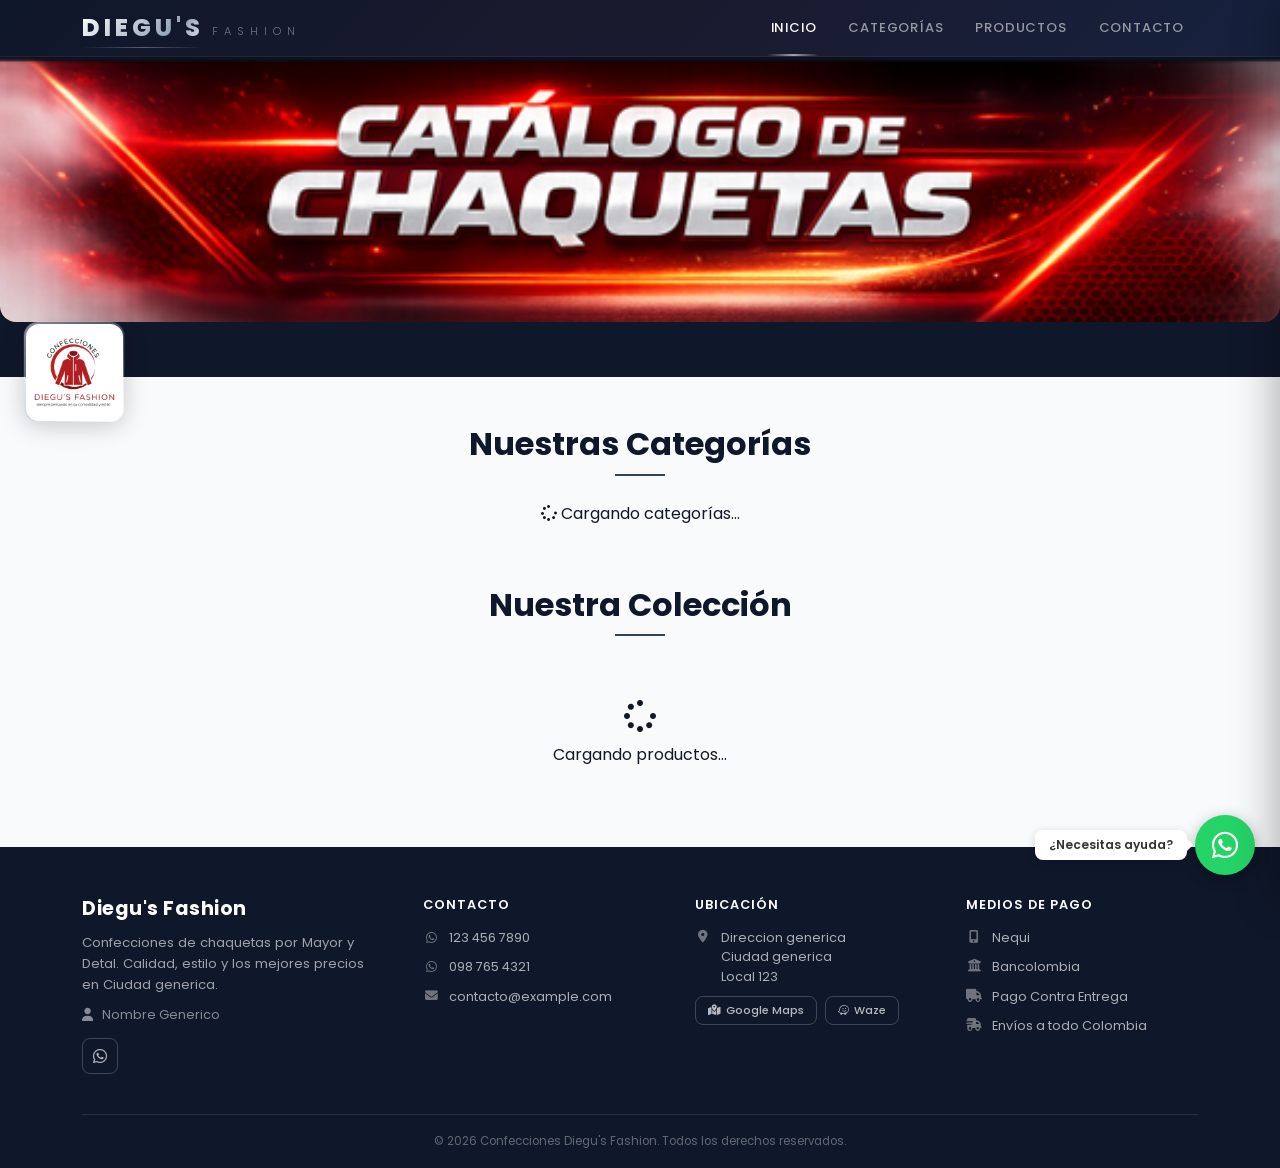
==== commit 7f2c060f: "Corregir codificacion de textos" ====
--- a/index.html
+++ b/index.html
@@ -1,10 +1,10 @@
-﻿<!DOCTYPE html>
+<!DOCTYPE html>
 <html lang="es">
 <head>
     <meta charset="UTF-8">
     <meta name="viewport" content="width=device-width, initial-scale=1.0">
     <title>Diegu's Fashion - Chaquetas por Mayor y Detal en Ciudad generica</title>
-    <meta name="description" content="Confecciones Diegu's Fashion - Chaquetas por Mayor y Detal. Direccion generica, Ciudad generica, Local 123. Americanas, Beisboleras, Parkas y mÃ¡s.">
+    <meta name="description" content="Confecciones Diegu's Fashion - Chaquetas por Mayor y Detal. Direccion generica, Ciudad generica, Local 123. Americanas, Beisboleras, Parkas y más.">
     <meta name="keywords" content="chaquetas ciudad demo, chaquetas por mayor, chaquetas detal, sector demo, centro comercial demo, americana, beisbolera, parka, confecciones diegu fashion">
     <meta name="author" content="Confecciones Diegu's Fashion">
     <meta name="robots" content="index, follow">
@@ -16,7 +16,7 @@
     <link rel="apple-touch-icon" href="img/logo.png">
     <!-- Open Graph (redes sociales / WhatsApp) -->
     <meta property="og:title" content="Diegu's Fashion - Chaquetas por Mayor y Detal">
-    <meta property="og:description" content="Chaquetas Americanas, Beisboleras, Parkas y mÃ¡s. Direccion generica, Ciudad generica. EnvÃ­os a todo Colombia.">
+    <meta property="og:description" content="Chaquetas Americanas, Beisboleras, Parkas y más. Direccion generica, Ciudad generica. Envíos a todo Colombia.">
     <meta property="og:image" content="https://www.diegufashion.com/img/banner.png">
     <meta property="og:url" content="https://www.diegufashion.com/">
     <meta property="og:type" content="website">
@@ -24,9 +24,9 @@
     <!-- Twitter Card -->
     <meta name="twitter:card" content="summary_large_image">
     <meta name="twitter:title" content="Diegu's Fashion - Chaquetas por Mayor y Detal">
-    <meta name="twitter:description" content="Chaquetas Americanas, Beisboleras, Parkas y mÃ¡s. Direccion generica, Ciudad generica.">
+    <meta name="twitter:description" content="Chaquetas Americanas, Beisboleras, Parkas y más. Direccion generica, Ciudad generica.">
     <meta name="twitter:image" content="https://www.diegufashion.com/img/banner.png">
-    <!-- Fuentes y librerÃ­as -->
+    <!-- Fuentes y librerías -->
     <link href="https://cdn.jsdelivr.net/npm/bootstrap@5.3.0/dist/css/bootstrap.min.css" rel="stylesheet" crossorigin="anonymous">
     <link href="https://cdnjs.cloudflare.com/ajax/libs/font-awesome/6.4.0/css/all.min.css" rel="stylesheet" crossorigin="anonymous">
     <link href="https://fonts.googleapis.com/css2?family=Poppins:wght@300;400;500;600;700;800&display=swap" rel="stylesheet">
@@ -43,7 +43,7 @@
         "@context": "https://schema.org",
         "@type": "ClothingStore",
         "name": "Confecciones Diegu's Fashion",
-        "description": "Chaquetas por Mayor y Detal - Americanas, Beisboleras, Parkas y mÃ¡s",
+        "description": "Chaquetas por Mayor y Detal - Americanas, Beisboleras, Parkas y más",
         "address": {
             "@type": "PostalAddress",
             "streetAddress": "Direccion generica, Local 123",
@@ -70,7 +70,7 @@
             <div class="collapse navbar-collapse" id="navbarNav">
                 <ul class="navbar-nav ms-auto gap-1">
                     <li class="nav-item"><a class="nav-link nav-link-pro active" href="#inicio">Inicio</a></li>
-                    <li class="nav-item"><a class="nav-link nav-link-pro" href="#categorias">CategorÃ­as</a></li>
+                    <li class="nav-item"><a class="nav-link nav-link-pro" href="#categorias">Categorías</a></li>
                     <li class="nav-item"><a class="nav-link nav-link-pro" href="#productos">Productos</a></li>
                     <li class="nav-item"><a class="nav-link nav-link-pro" href="#contacto">Contacto</a></li>
                 </ul>
@@ -83,16 +83,16 @@
         <div class="banner-logo-wrapper">
             <img src="img/logo.png" alt="Diegu's Fashion Logo" class="banner-logo">
         </div>
-        <img src="img/banner.png" alt="CatÃ¡logo de Chaquetas - Diegu's Fashion" class="banner-img">
+        <img src="img/banner.png" alt="Catálogo de Chaquetas - Diegu's Fashion" class="banner-img">
     </section>
 
-    <!-- CategorÃ­as con scroll horizontal -->
+    <!-- Categorías con scroll horizontal -->
     <section id="categorias" class="pt-5 pb-3" style="background: var(--claro);">
         <div class="container">
-            <h2 class="section-title text-center mb-2">Nuestras CategorÃ­as</h2>
+            <h2 class="section-title text-center mb-2">Nuestras Categorías</h2>
             <div class="categorias-scroll">
-                <!-- Se cargan dinÃ¡micamente desde Firebase -->
-                <div class="text-center w-100 py-2"><i class="fas fa-spinner fa-spin"></i> Cargando categorÃ­as...</div>
+                <!-- Se cargan dinámicamente desde Firebase -->
+                <div class="text-center w-100 py-2"><i class="fas fa-spinner fa-spin"></i> Cargando categorías...</div>
             </div>
         </div>
     </section>
@@ -100,9 +100,9 @@
     <!-- Productos -->
     <section id="productos" class="py-3">
         <div class="container">
-            <h2 class="section-title text-center mb-3">Nuestra ColecciÃ³n</h2>
+            <h2 class="section-title text-center mb-3">Nuestra Colección</h2>
             <div class="row g-4" id="productos-grid">
-                <!-- Se cargan dinÃ¡micamente desde Firebase -->
+                <!-- Se cargan dinámicamente desde Firebase -->
                 <div class="col-12 text-center py-5"><i class="fas fa-spinner fa-spin fa-2x"></i><p class="mt-2">Cargando productos...</p></div>
             </div>
         </div>
@@ -111,16 +111,16 @@
     <!-- Panel Producto Fullscreen (Estilo Top Gun - 2 columnas) -->
     <div id="drawerOverlay" class="drawer-overlay" onclick="cerrarDrawer()"></div>
     <div id="drawerDetalle" class="drawer-panel">
-        <!-- BotÃ³n cerrar -->
+        <!-- Botón cerrar -->
         <button class="drawer-close-btn" onclick="cerrarDrawer()">
             <i class="fas fa-times"></i>
         </button>
 
         <div class="drawer-layout">
-            <!-- COLUMNA IZQUIERDA: ImÃ¡genes con scroll -->
+            <!-- COLUMNA IZQUIERDA: Imágenes con scroll -->
             <div class="drawer-col-imgs" id="drawerColImgs">
                 <div id="drawerGaleria" class="drawer-galeria-vertical">
-                    <!-- Se llena dinÃ¡micamente con imÃ¡genes apiladas -->
+                    <!-- Se llena dinámicamente con imágenes apiladas -->
                 </div>
             </div>
 
@@ -130,9 +130,9 @@
                     <span id="modalProductoCategoria" class="modal-categoria-tag"></span>
                     <h4 id="modalProductoNombre" class="modal-producto-titulo">Nombre del Producto</h4>
                     <h3 id="modalProductoPrecio" class="modal-producto-precio"></h3>
-                    <p class="modal-estado"><i class="fas fa-check-circle"></i> Disponible - EnvÃ­o a todo Colombia</p>
-
-                    <!-- DescripciÃ³n -->
+                    <p class="modal-estado"><i class="fas fa-check-circle"></i> Disponible - Envío a todo Colombia</p>
+
+                    <!-- Descripción -->
                     <p id="modalProductoDescripcion" class="modal-descripcion"></p>
 
                     <hr class="modal-divider">
@@ -161,9 +161,9 @@
 
                     <hr class="modal-divider">
 
-                    <!-- MÃ©todo de pago -->
+                    <!-- Método de pago -->
                     <div class="mb-3">
-                        <label class="modal-label">MÃ‰TODO DE PAGO</label>
+                        <label class="modal-label">MÉTODO DE PAGO</label>
                         <div class="modal-pago-opciones">
                             <label class="modal-pago-item">
                                 <input type="radio" name="metodoPago" id="pagoNequi" value="nequi" checked onchange="togglePagoOpciones()">
@@ -197,10 +197,10 @@
                                 <button type="button" class="btn-nequi-abrir" onclick="abrirNequi()">
                                     <i class="fas fa-mobile-alt"></i> Abrir Nequi para pagar
                                 </button>
-                                <p class="small text-muted mt-1 mb-0 text-center">Se abrirÃ¡ la app Nequi en tu celular</p>
-                            </div>
-                            <div class="mb-2">
-                                <label class="form-label small fw-bold">A nombre de quiÃ©n llega la consignaciÃ³n:</label>
+                                <p class="small text-muted mt-1 mb-0 text-center">Se abrirá la app Nequi en tu celular</p>
+                            </div>
+                            <div class="mb-2">
+                                <label class="form-label small fw-bold">A nombre de quién llega la consignación:</label>
                                 <input type="text" id="nombreConsignante" class="modal-input" placeholder="Nombre completo">
                             </div>
                             <div class="mb-2">
@@ -211,7 +211,7 @@
                                 <img id="comprobanteImg" src="" class="img-fluid border" style="max-height:100px;" alt="Comprobante">
                             </div>
                             <div class="modal-alerta-pago">
-                                <i class="fas fa-shield-alt"></i> Todo pago serÃ¡ <strong>verificado</strong> antes de procesar el pedido.
+                                <i class="fas fa-shield-alt"></i> Todo pago será <strong>verificado</strong> antes de procesar el pedido.
                             </div>
                         </div>
                     </div>
@@ -221,29 +221,29 @@
                         <div class="modal-seccion-pago">
                             <h6 class="modal-label"><i class="fas fa-truck"></i> DATOS DE ENTREGA</h6>
                             <div class="mb-2">
-                                <input type="text" id="direccionEntrega" class="modal-input" placeholder="DirecciÃ³n de entrega">
-                            </div>
-                            <div class="mb-2">
-                                <input type="text" id="nombreRecibe" class="modal-input" placeholder="Â¿QuiÃ©n recibe?">
+                                <input type="text" id="direccionEntrega" class="modal-input" placeholder="Dirección de entrega">
+                            </div>
+                            <div class="mb-2">
+                                <input type="text" id="nombreRecibe" class="modal-input" placeholder="¿Quién recibe?">
                             </div>
                             <div class="mb-2">
                                 <select id="formaPagoEntrega" class="modal-input">
-                                    <option value="">Â¿CÃ³mo paga al recibir?</option>
+                                    <option value="">¿Cómo paga al recibir?</option>
                                     <option value="Efectivo">Efectivo</option>
                                     <option value="Transferencia Nequi">Transferencia Nequi</option>
-                                    <option value="ConsignaciÃ³n Bancolombia">ConsignaciÃ³n Bancolombia</option>
+                                    <option value="Consignación Bancolombia">Consignación Bancolombia</option>
                                 </select>
                             </div>
                             <div class="mb-2">
                                 <input type="text" id="horarioEntrega" class="modal-input" placeholder="Horario de entrega">
                             </div>
                             <div class="modal-alerta-pago" style="background:#FEF3C7; color:#92400E;">
-                                <i class="fas fa-exclamation-triangle"></i> Se verificarÃ¡ el pago antes de entregar.
+                                <i class="fas fa-exclamation-triangle"></i> Se verificará el pago antes de entregar.
                             </div>
                         </div>
                     </div>
 
-                    <!-- BotÃ³n Hacer Pedido -->
+                    <!-- Botón Hacer Pedido -->
                     <button class="btn-hacer-pedido" onclick="enviarWhatsApp()">
                         <i class="fab fa-whatsapp"></i> HACER PEDIDO
                     </button>
@@ -299,9 +299,9 @@
                     </div>
                 </div>
 
-                <!-- Col 3: UbicaciÃ³n -->
+                <!-- Col 3: Ubicación -->
                 <div class="footer-col">
-                    <h6 class="footer-subtitulo">UbicaciÃ³n</h6>
+                    <h6 class="footer-subtitulo">Ubicación</h6>
                     <div class="footer-item">
                         <i class="fas fa-map-marker-alt"></i>
                         <span id="footerDireccion">Direccion generica<br>Ciudad generica<br>Local 123</span>
@@ -322,21 +322,21 @@
                     <div class="footer-item"><i class="fas fa-mobile-alt"></i> <span>Nequi</span></div>
                     <div class="footer-item"><i class="fas fa-university"></i> <span>Bancolombia</span></div>
                     <div class="footer-item"><i class="fas fa-truck"></i> <span>Pago Contra Entrega</span></div>
-                    <div class="footer-item"><i class="fas fa-shipping-fast"></i> <span>EnvÃ­os a todo Colombia</span></div>
-                </div>
-            </div>
-
-            <!-- LÃ­nea divisoria + Copyright -->
+                    <div class="footer-item"><i class="fas fa-shipping-fast"></i> <span>Envíos a todo Colombia</span></div>
+                </div>
+            </div>
+
+            <!-- Línea divisoria + Copyright -->
             <div class="footer-bottom">
                 <p>&copy; 2026 Confecciones Diegu's Fashion. Todos los derechos reservados.</p>
             </div>
         </div>
     </footer>
 
-    <!-- BotÃ³n flotante WhatsApp -->
-    <a id="whatsappFloat" href="https://wa.me/1234567890?text=Hola%2C%20quiero%20informaciÃ³n%20sobre%20chaquetas" class="whatsapp-float" target="_blank" rel="noopener noreferrer">
+    <!-- Botón flotante WhatsApp -->
+    <a id="whatsappFloat" href="https://wa.me/1234567890?text=Hola%2C%20quiero%20información%20sobre%20chaquetas" class="whatsapp-float" target="_blank" rel="noopener noreferrer">
         <i class="fab fa-whatsapp"></i>
-        <span class="whatsapp-label">Â¿Necesitas ayuda?</span>
+        <span class="whatsapp-label">¿Necesitas ayuda?</span>
     </a>
 
     <script src="https://cdn.jsdelivr.net/npm/bootstrap@5.3.0/dist/js/bootstrap.bundle.min.js" crossorigin="anonymous"></script>
